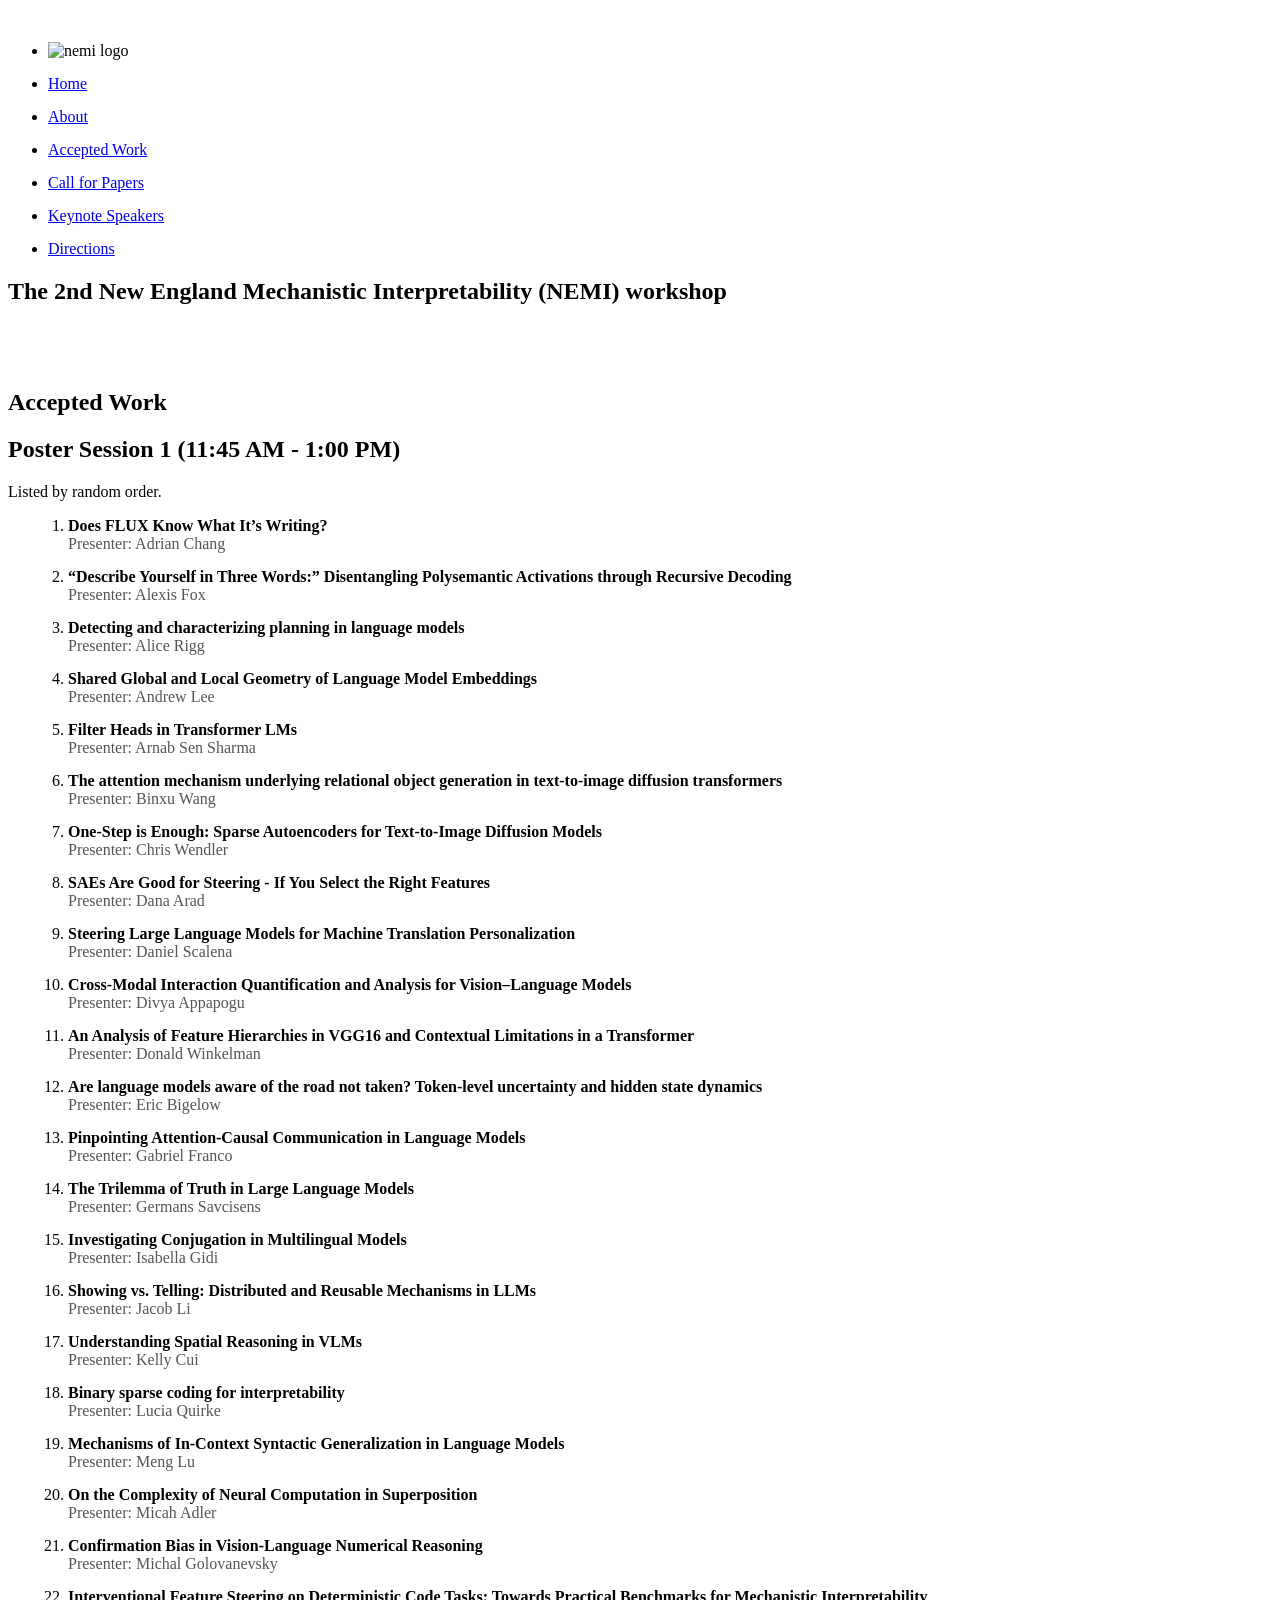
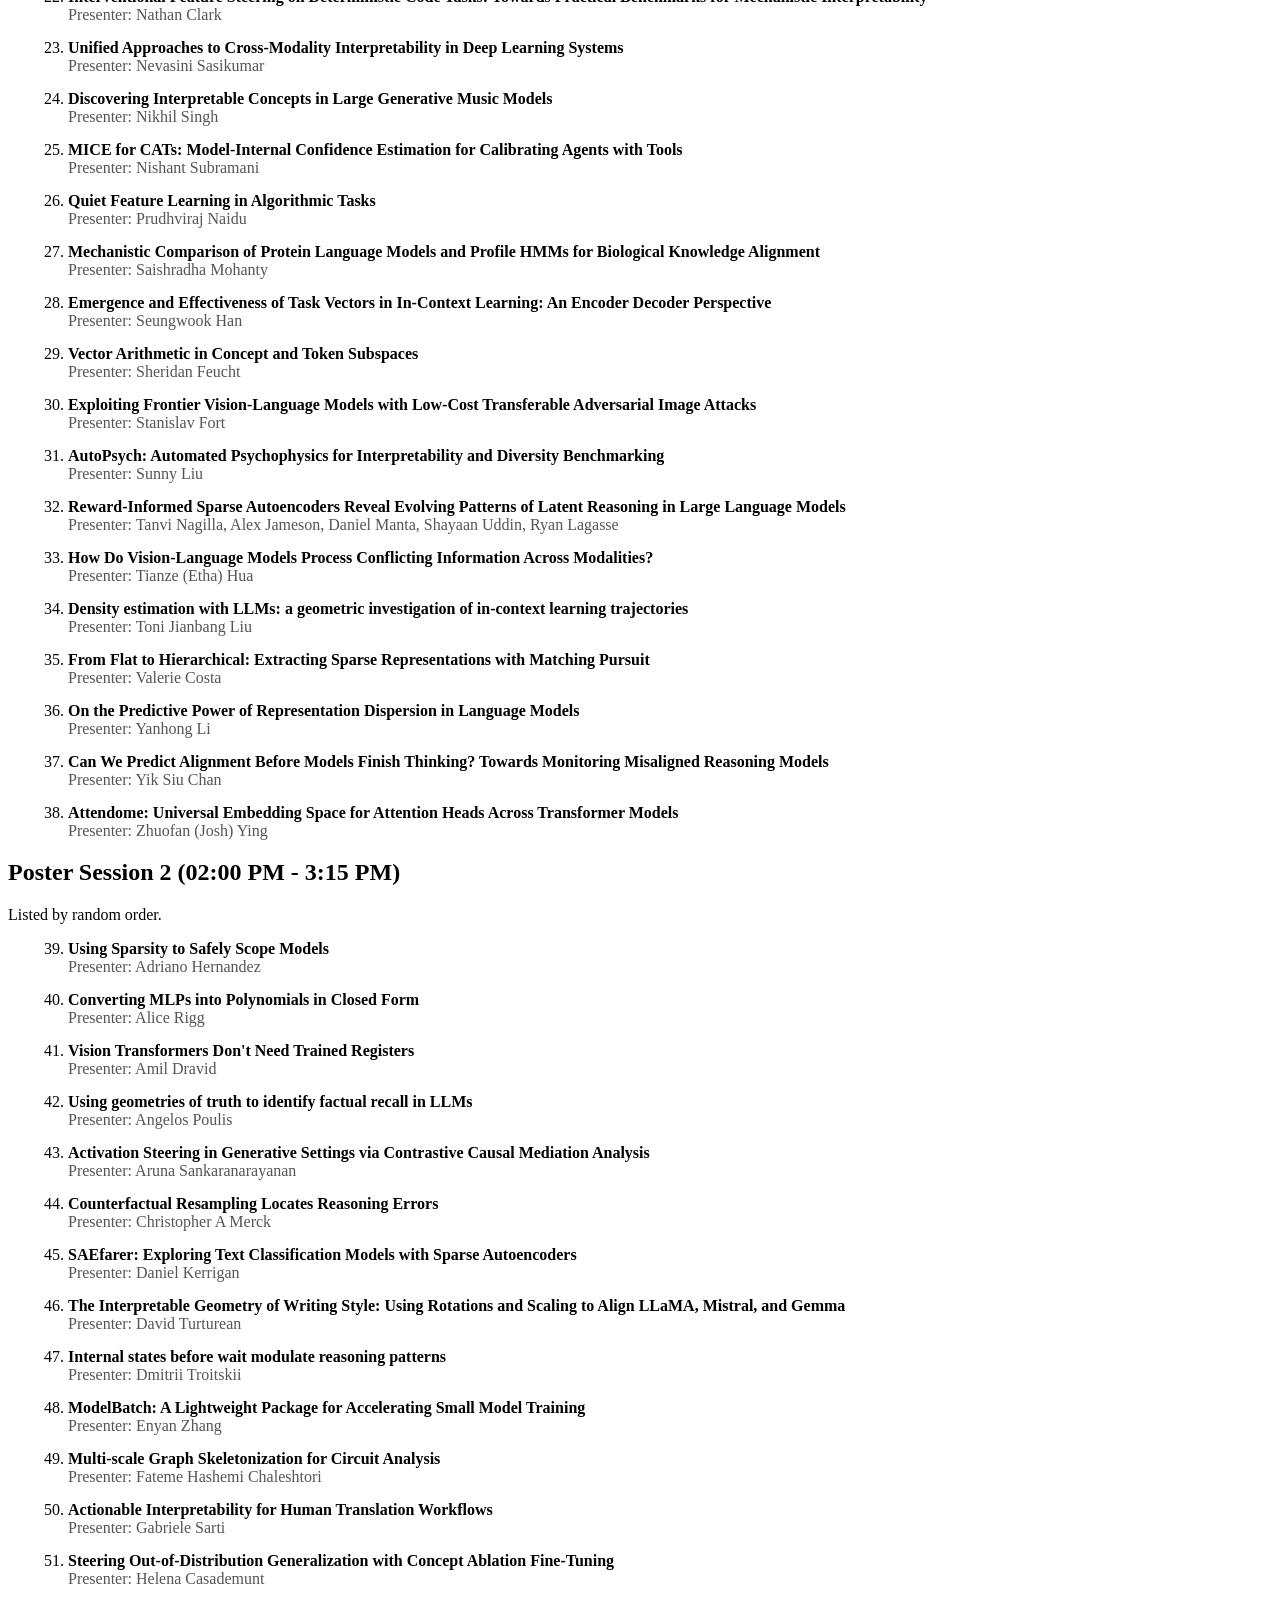
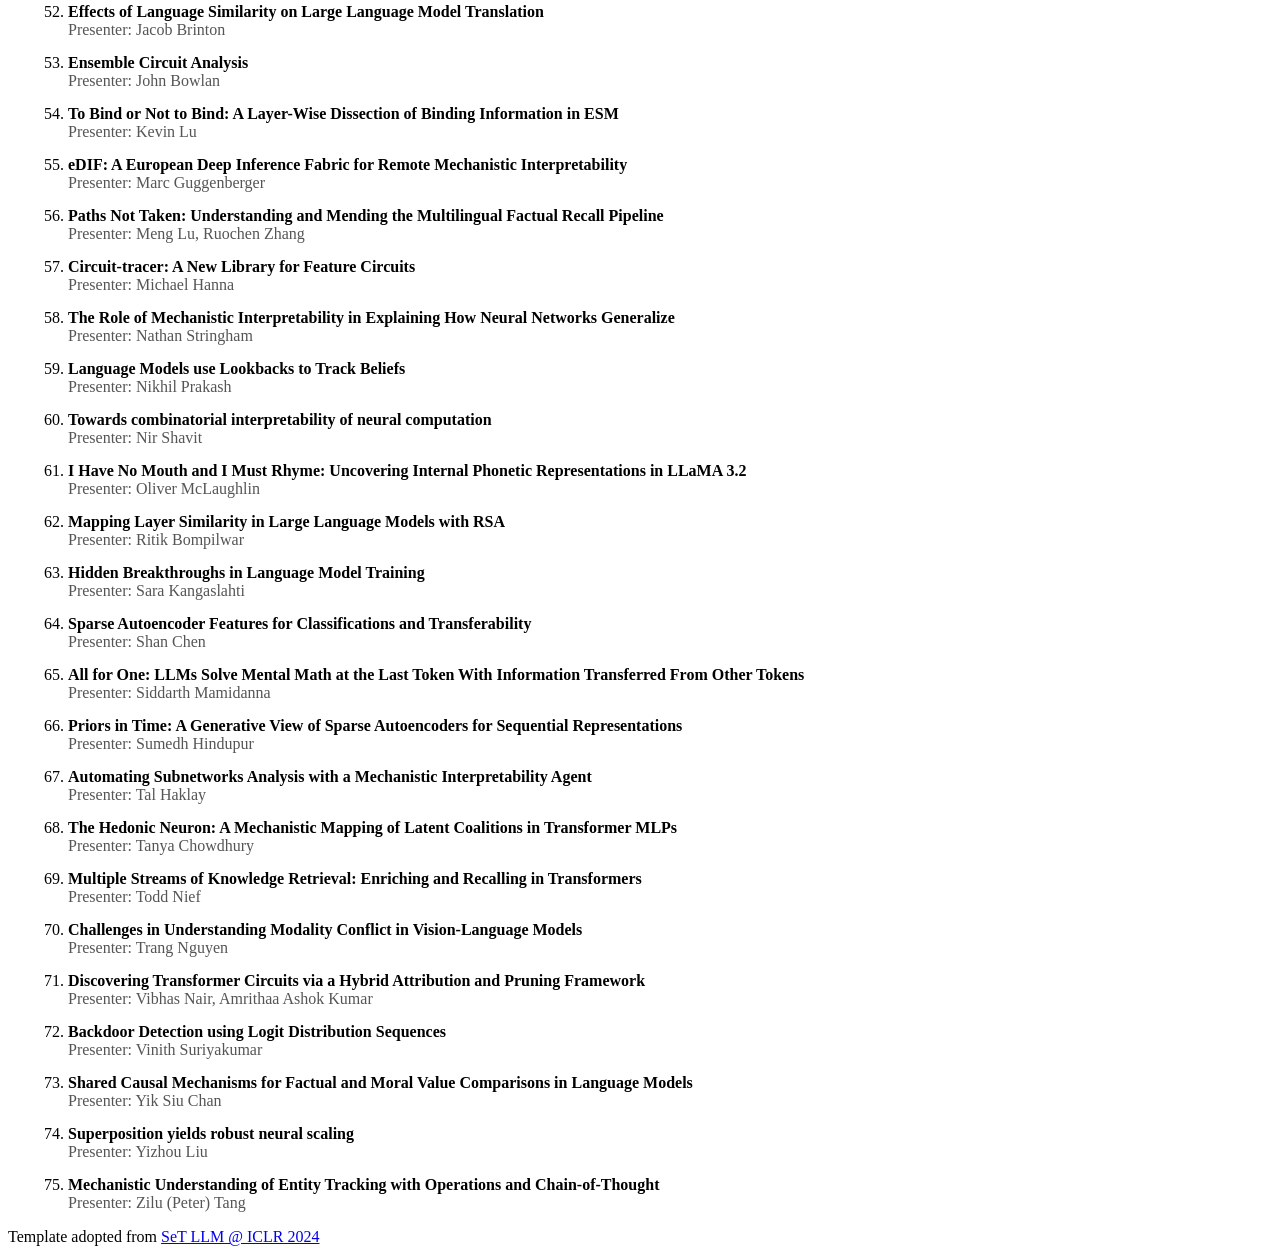
==== accepted_work.html @ 83af6b9d "Update accepted_work.html" ====
<!DOCTYPE html>
<html lang="en">

<head>
  <meta charset="utf-8">
  <meta content="width=device-width, initial-scale=1.0" name="viewport">

  <title>New England NLP Symposium</title>
  <meta content="" name="description">
  <meta content="" name="keywords">

  <!-- Favicons -->
  <link href="assets/img/favicon.png" rel="icon">
  <link href="assets/img/apple-touch-icon.png" rel="apple-touch-icon">

  <!-- Google Fonts -->
  <link href="https://fonts.googleapis.com/css?family=Open+Sans:300,300i,400,400i,700,700i|Raleway:300,400,500,700,800"
    rel="stylesheet">

  <!-- Vendor CSS Files (Only the essential ones) -->
  <link href="assets/vendor/bootstrap/css/bootstrap.min.css" rel="stylesheet">
  <link href="assets/vendor/bootstrap-icons/bootstrap-icons.css" rel="stylesheet">

  <!-- Template Main CSS File -->
  <link href="assets/css/style.css" rel="stylesheet">
</head>

<body>

  <!-- ======= Header ======= -->
  <header id="header" class="d-flex align-items-center ">
    <style>
      ol {
          margin-left: 20px;
      }
      li {
          margin-bottom: 15px;
      }
      .paper-title {
          font-weight: bold;
      }
      .authors {
          color: #555;
      }
    </style>
    <div class="container-fluid container-xxl d-flex align-items-center">
      <div id="logo" class="me-auto">
        <a href="index.html" class="scrollto"><img src="assets/img/logo.png" alt="" title=""></a>
      </div>
      <nav id="navbar" class="navbar order-last order-lg-0">
        <ul>
          <li><img src="./images/nemi_logo.png" alt="nemi logo" style="height: 40px;"></li>
          <li><a class="nav-link scrollto" href="/index.html">Home</a></li>
          <li><a class="nav-link" href="/index.html#about">About</a></li>
          <li><a class="nav-link scrollto" href="/accepted_work.html">Accepted Work</a></li>
          <li><a class="nav-link scrollto" href="/index.html#cfp">Call for Papers</a></li>
          <li><a class="nav-link scrollto" href="/index.html#keynotes">Keynote Speakers</a></li>
          <li><a class="nav-link scrollto" href="/index.html#directions">Directions</a></li>
        </ul>
        <i class="bi bi-list mobile-nav-toggle"></i>
      </nav>
    </div>
  </header><!-- End Header -->

  <!-- ======= Hero Section ======= -->
  <section id="hero">
    <div class="hero-container" data-aos="zoom-in" data-aos-delay="100">
      <h1 class="mb-4 pb-0" style="text-transform: none; text-align: left;">
        The 2nd New England Mechanistic Interpretability (NEMI) workshop 
      </h1>
      <h2 style="color: #fff; text-align: left; font-size: 30px;">
        August 22, 2025, Northeastern University, Boston
      </h2>
    </div>
    </div>
  </section>

  <!-- End Hero Section -->

  <main id="main">

    <!-- ======= Oral Section ======= -->
    <section id="about">
      <div class="container position-relative" data-aos="fade-up">
        <div class="row">
          <div class="col-lg-12">
            <h1>Accepted Work</h1>
            <h2>Poster Session 1 (11:45 AM - 1:00 PM)</h2>
            <p>Listed by random order.</p>
            <ol>
              <li><span class="paper-title">Does FLUX Know What It’s Writing?</span><br>
                <span class="authors">Presenter: Adrian Chang </span></li>
            
              <li><span class="paper-title">“Describe Yourself in Three Words:” Disentangling Polysemantic Activations through Recursive Decoding</span><br>
                  <span class="authors">Presenter: Alexis Fox </span></li>
              
              <li><span class="paper-title">Detecting and characterizing planning in language models</span><br>
                  <span class="authors">Presenter: Alice Rigg </span></li>
              
              <li><span class="paper-title">Shared Global and Local Geometry of Language Model Embeddings</span><br>
                  <span class="authors">Presenter: Andrew Lee </span></li>
              
              <li><span class="paper-title">Filter Heads in Transformer LMs</span><br>
                  <span class="authors">Presenter: Arnab Sen Sharma </span></li>
              
              <li><span class="paper-title">The attention mechanism underlying relational object generation in text-to-image diffusion transformers</span><br>
                  <span class="authors">Presenter: Binxu Wang </span></li>
              
              <li><span class="paper-title">One-Step is Enough: Sparse Autoencoders for Text-to-Image Diffusion Models</span><br>
                  <span class="authors">Presenter: Chris Wendler </span></li>
              
              <li><span class="paper-title">SAEs Are Good for Steering - If You Select the Right Features</span><br>
                  <span class="authors">Presenter: Dana Arad </span></li>
              
              <li><span class="paper-title">Steering Large Language Models for Machine Translation Personalization</span><br>
                  <span class="authors">Presenter: Daniel Scalena </span></li>
              
              <li><span class="paper-title">Cross-Modal Interaction Quantification and Analysis for Vision–Language Models</span><br>
                  <span class="authors">Presenter: Divya Appapogu </span></li>
              
              <li><span class="paper-title">An Analysis of Feature Hierarchies in VGG16 and Contextual Limitations in a Transformer</span><br>
                  <span class="authors">Presenter: Donald Winkelman </span></li>
              
              <li><span class="paper-title">Are language models aware of the road not taken? Token-level uncertainty and hidden state dynamics</span><br>
                  <span class="authors">Presenter: Eric Bigelow </span></li>
              
              <li><span class="paper-title">Pinpointing Attention-Causal Communication in Language Models</span><br>
                  <span class="authors">Presenter: Gabriel Franco </span></li>
              
              <li><span class="paper-title">The Trilemma of Truth in Large Language Models</span><br>
                  <span class="authors">Presenter: Germans Savcisens </span></li>
              
              <li><span class="paper-title">Investigating Conjugation in Multilingual Models</span><br>
                  <span class="authors">Presenter: Isabella Gidi </span></li>
              
              <li><span class="paper-title">Showing vs. Telling: Distributed and Reusable Mechanisms in LLMs</span><br>
                  <span class="authors">Presenter: Jacob Li </span></li>
              
              <li><span class="paper-title">Understanding Spatial Reasoning in VLMs</span><br>
                  <span class="authors">Presenter: Kelly Cui </span></li>
              
              <li><span class="paper-title">Binary sparse coding for interpretability</span><br>
                  <span class="authors">Presenter: Lucia Quirke </span></li>
              
              <li><span class="paper-title">Mechanisms of In-Context Syntactic Generalization in Language Models</span><br>
                  <span class="authors">Presenter: Meng Lu </span></li>
              
              <li><span class="paper-title">On the Complexity of Neural Computation in Superposition</span><br>
                  <span class="authors">Presenter: Micah Adler  </span></li>
              
              <li><span class="paper-title">Confirmation Bias in Vision-Language Numerical Reasoning</span><br>
                  <span class="authors">Presenter: Michal Golovanevsky </span></li>
              
              <li><span class="paper-title">Interventional Feature Steering on Deterministic Code Tasks: Towards Practical Benchmarks for Mechanistic Interpretability</span><br>
                  <span class="authors">Presenter: Nathan Clark </span></li>
              
              <li><span class="paper-title">Unified Approaches to Cross-Modality Interpretability in Deep Learning Systems</span><br>
                  <span class="authors">Presenter: Nevasini Sasikumar </span></li>
              
              <li><span class="paper-title">Discovering Interpretable Concepts in Large Generative Music Models</span><br>
                  <span class="authors">Presenter: Nikhil Singh </span></li>
              
              <li><span class="paper-title">MICE for CATs: Model-Internal Confidence Estimation for Calibrating Agents with Tools</span><br>
                  <span class="authors">Presenter: Nishant Subramani </span></li>
              
              <li><span class="paper-title">Quiet Feature Learning in Algorithmic Tasks</span><br>
                  <span class="authors">Presenter: Prudhviraj Naidu </span></li>
              
              <li><span class="paper-title">Mechanistic Comparison of Protein Language Models and Profile HMMs for Biological Knowledge Alignment</span><br>
                  <span class="authors">Presenter: Saishradha Mohanty </span></li>
              
              <li><span class="paper-title">Emergence and Effectiveness of Task Vectors in In-Context Learning: An Encoder Decoder Perspective</span><br>
                  <span class="authors">Presenter: Seungwook Han </span></li>
              
              <li><span class="paper-title">Vector Arithmetic in Concept and Token Subspaces</span><br>
                  <span class="authors">Presenter: Sheridan Feucht </span></li>
              
              <li><span class="paper-title">Exploiting Frontier Vision-Language Models with Low-Cost Transferable Adversarial Image Attacks</span><br>
                  <span class="authors">Presenter: Stanislav Fort </span></li>
              
              <li><span class="paper-title">AutoPsych: Automated Psychophysics for Interpretability and Diversity Benchmarking</span><br>
                  <span class="authors">Presenter: Sunny Liu </span></li>
              
              <li><span class="paper-title">Reward-Informed Sparse Autoencoders Reveal Evolving Patterns of Latent Reasoning in Large Language Models</span><br>
                  <span class="authors">Presenter: Tanvi Nagilla, Alex Jameson, Daniel Manta, Shayaan Uddin, Ryan Lagasse </span></li>
              
              <li><span class="paper-title">How Do Vision-Language Models Process Conflicting Information Across Modalities?</span><br>
                  <span class="authors">Presenter: Tianze (Etha) Hua </span></li>
              
              <li><span class="paper-title">Density estimation with LLMs: a geometric investigation of in-context learning trajectories</span><br>
                  <span class="authors">Presenter: Toni Jianbang Liu </span></li>
              
              <li><span class="paper-title">From Flat to Hierarchical: Extracting Sparse Representations with Matching Pursuit</span><br>
                  <span class="authors">Presenter: Valerie Costa </span></li>
              
              <li><span class="paper-title">On the Predictive Power of Representation Dispersion in Language Models</span><br>
                  <span class="authors">Presenter: Yanhong Li </span></li>
              
              <li><span class="paper-title">Can We Predict Alignment Before Models Finish Thinking? Towards Monitoring Misaligned Reasoning Models</span><br>
                  <span class="authors">Presenter: Yik Siu Chan </span></li>
              
              <li><span class="paper-title">Attendome: Universal Embedding Space for Attention Heads Across Transformer Models</span><br>
                  <span class="authors">Presenter: Zhuofan (Josh) Ying </span></li>
            </ol>
            <h2>Poster Session 2 (02:00 PM - 3:15 PM)</h2>
            <p>Listed by random order.</p>
            <ol start="39">
              <li><span class="paper-title">Using Sparsity to Safely Scope Models</span><br>
                  <span class="authors">Presenter: Adriano Hernandez</span></li>
              
              <li><span class="paper-title">Converting MLPs into Polynomials in Closed Form</span><br>
                  <span class="authors">Presenter: Alice Rigg</span></li>
              
              <li><span class="paper-title">Vision Transformers Don't Need Trained Registers</span><br>
                  <span class="authors">Presenter: Amil Dravid</span></li>
              
              <li><span class="paper-title">Using geometries of truth to identify factual recall in LLMs</span><br>
                  <span class="authors">Presenter: Angelos Poulis</span></li>
              
              <li><span class="paper-title">Activation Steering in Generative Settings via Contrastive Causal Mediation Analysis</span><br>
                  <span class="authors">Presenter: Aruna Sankaranarayanan</span></li>
              
              <li><span class="paper-title">Counterfactual Resampling Locates Reasoning Errors</span><br>
                  <span class="authors">Presenter: Christopher A Merck</span></li>
              
              <li><span class="paper-title">SAEfarer: Exploring Text Classification Models with Sparse Autoencoders</span><br>
                  <span class="authors">Presenter: Daniel Kerrigan</span></li>
              
              <li><span class="paper-title">The Interpretable Geometry of Writing Style: Using Rotations and Scaling to Align LLaMA, Mistral, and Gemma</span><br>
                  <span class="authors">Presenter: David Turturean</span></li>
              
              <li><span class="paper-title">Internal states before wait modulate reasoning patterns</span><br>
                  <span class="authors">Presenter: Dmitrii Troitskii</span></li>
              
              <li><span class="paper-title">ModelBatch: A Lightweight Package for Accelerating Small Model Training</span><br>
                  <span class="authors">Presenter: Enyan Zhang</span></li>
              
              <li><span class="paper-title">Multi-scale Graph Skeletonization for Circuit Analysis</span><br>
                  <span class="authors">Presenter: Fateme Hashemi Chaleshtori</span></li>
              
              <li><span class="paper-title">Actionable Interpretability for Human Translation Workflows</span><br>
                  <span class="authors">Presenter: Gabriele Sarti</span></li>
              
              <li><span class="paper-title">Steering Out-of-Distribution Generalization with Concept Ablation Fine-Tuning</span><br>
                  <span class="authors">Presenter: Helena Casademunt</span></li>
              
              <li><span class="paper-title">Effects of Language Similarity on Large Language Model Translation</span><br>
                  <span class="authors">Presenter: Jacob Brinton</span></li>
              
              <li><span class="paper-title">Ensemble Circuit Analysis</span><br>
                  <span class="authors">Presenter: John Bowlan</span></li>
              
              <li><span class="paper-title">To Bind or Not to Bind: A Layer-Wise Dissection of Binding Information in ESM</span><br>
                  <span class="authors">Presenter: Kevin Lu</span></li>
              
              <li><span class="paper-title">eDIF: A European Deep Inference Fabric for Remote Mechanistic Interpretability</span><br>
                  <span class="authors">Presenter: Marc Guggenberger</span></li>
              
              <li><span class="paper-title">Paths Not Taken: Understanding and Mending the Multilingual Factual Recall Pipeline</span><br>
                  <span class="authors">Presenter: Meng Lu, Ruochen Zhang</span></li>
              
              <li><span class="paper-title">Circuit-tracer: A New Library for Feature Circuits</span><br>
                  <span class="authors">Presenter: Michael Hanna</span></li>
              
              <li><span class="paper-title">The Role of Mechanistic Interpretability in Explaining How Neural Networks Generalize</span><br>
                  <span class="authors">Presenter: Nathan Stringham</span></li>
              
              <li><span class="paper-title">Language Models use Lookbacks to Track Beliefs</span><br>
                  <span class="authors">Presenter: Nikhil Prakash</span></li>
              
              <li><span class="paper-title">Towards combinatorial interpretability of neural computation</span><br>
                  <span class="authors">Presenter: Nir Shavit</span></li>
              
              <li><span class="paper-title">I Have No Mouth and I Must Rhyme: Uncovering Internal Phonetic Representations in LLaMA 3.2</span><br>
                  <span class="authors">Presenter: Oliver McLaughlin</span></li>
              
              <li><span class="paper-title">Mapping Layer Similarity in Large Language Models with RSA</span><br>
                  <span class="authors">Presenter: Ritik Bompilwar</span></li>
              
              <li><span class="paper-title">Hidden Breakthroughs in Language Model Training</span><br>
                  <span class="authors">Presenter: Sara Kangaslahti</span></li>
              
              <li><span class="paper-title">Sparse Autoencoder Features for Classifications and Transferability</span><br>
                  <span class="authors">Presenter: Shan Chen</span></li>
              
              <li><span class="paper-title">All for One: LLMs Solve Mental Math at the Last Token With Information Transferred From Other Tokens</span><br>
                  <span class="authors">Presenter: Siddarth Mamidanna</span></li>
              
              <li><span class="paper-title">Priors in Time: A Generative View of Sparse Autoencoders for Sequential Representations</span><br>
                  <span class="authors">Presenter: Sumedh Hindupur</span></li>
              
              <li><span class="paper-title">Automating Subnetworks Analysis with a Mechanistic Interpretability Agent</span><br>
                  <span class="authors">Presenter: Tal Haklay</span></li>
              
              <li><span class="paper-title">The Hedonic Neuron: A Mechanistic Mapping of Latent Coalitions in Transformer MLPs</span><br>
                  <span class="authors">Presenter: Tanya Chowdhury</span></li>
              
              <li><span class="paper-title">Multiple Streams of Knowledge Retrieval: Enriching and Recalling in Transformers</span><br>
                  <span class="authors">Presenter: Todd Nief</span></li>
              
              <li><span class="paper-title">Challenges in Understanding Modality Conflict in Vision-Language Models</span><br>
                  <span class="authors">Presenter: Trang Nguyen</span></li>
              
              <li><span class="paper-title">Discovering Transformer Circuits via a Hybrid Attribution and Pruning Framework</span><br>
                  <span class="authors">Presenter: Vibhas Nair, Amrithaa Ashok Kumar</span></li>
              
              <li><span class="paper-title">Backdoor Detection using Logit Distribution Sequences</span><br>
                  <span class="authors">Presenter: Vinith Suriyakumar</span></li>
              
              <li><span class="paper-title">Shared Causal Mechanisms for Factual and Moral Value Comparisons in Language Models</span><br>
                  <span class="authors">Presenter: Yik Siu Chan</span></li>

              <li><span class="paper-title">Superposition yields robust neural scaling</span><br>
                  <span class="authors">Presenter: Yizhou Liu</span></li>
              
              <li><span class="paper-title">Mechanistic Understanding of Entity Tracking with Operations and Chain-of-Thought</span><br>
                  <span class="authors">Presenter: Zilu (Peter) Tang</span></li>
            </ol>
          </div>
        </div>
      </div>
    </section>
    <style>
      /* Add this CSS to your stylesheet */
      .maps-row {
        display: flex;
        flex-wrap: wrap;
        gap: 20px;
      }

      .map-container {
        flex: 1;
        min-width: 300px;
        /* Ensures maps don't get too small on narrow screens */
      }

      .map-container iframe {
        width: 100%;
        height: 350px;
        /* Adjust height as needed */
        border: 0;
      }

      /* Media query for mobile devices */
      @media (max-width: 768px) {
        .maps-row {
          flex-direction: column;
        }
      }

      /* Talk title styling */
      .talk-title {
        margin-top: 8px;
        font-style: italic;
        font-size: 14px;
        color: #555;
        line-height: 1.4;
        text-align: left;
      }

      /* Organizer-info remains as is */
      .organizer-info {
        height: 100%;
        display: flex;
        flex-direction: column;
        align-items: center;
      }

      /* New keynote-speaker class with more spacing */
      .keynote-speaker {
        height: 100%;
        display: flex;
        flex-direction: column;
        align-items: center;
        margin-bottom: 40px;
        padding: 15px;
        transition: all 0.3s ease;
      }

      /* Apply wider spacing to the keynote speakers row */
      #keynotes .row {
        margin-bottom: 30px;
      }

      /* Increase spacing between keynote speakers */
      #keynotes .col-lg-3 {
        margin-bottom: 40px;
      }

      /* Same adjustment for panelists */
      #panelists .col-lg-3 {
        margin-bottom: 40px;
      }

      .food-tag {
        display: inline-block;
        background-color: #f8f1e4;
        color: #e0a800;
        font-size: 0.8em;
        padding: 2px 6px;
        margin-left: 5px;
        border-radius: 3px;
        font-weight: 500;
      }
    </style>

  </main><!-- End #main -->

  <!-- ======= Footer ======= -->
  <footer id="footer">

    <div class="container">
      <div class="copyright">
        <!-- &copy; Copyright <strong>TheEvent</strong>. All Rights Reserved -->
      </div>
      <div class="credits">
        <!--
        All the links in the footer should remain intact.
        You can delete the links only if you purchased the pro version.
        Licensing information: https://bootstrapmade.com/license/
        Purchase the pro version with working PHP/AJAX contact form: https://bootstrapmade.com/buy/?theme=TheEvent
      -->
        Template adopted from <a href="https://set-llm.github.io/">SeT LLM @ ICLR 2024</a>
      </div>
    </div>
  </footer><!-- End  Footer -->

  <a href="#" class="back-to-top d-flex align-items-center justify-content-center"><i
      class="bi bi-arrow-up-short"></i></a>

  <!-- Vendor JS Files -->
  <script src="assets/vendor/aos/aos.js"></script>
  <script src="assets/vendor/bootstrap/js/bootstrap.bundle.min.js"></script>
  <script src="assets/vendor/glightbox/js/glightbox.min.js"></script>
  <script src="assets/vendor/swiper/swiper-bundle.min.js"></script>
  <script src="assets/vendor/php-email-form/validate.js"></script>

  <!-- Template Main JS File -->
  <script src="assets/js/main.js"></script>

  <!--  <a href="https://info.flagcounter.com/fIO5"><img src="https://s05.flagcounter.com/count2/fIO5/bg_FFFFFF/txt_000000/border_CCCCCC/columns_6/maxflags_20/viewers_0/labels_0/pageviews_0/flags_0/percent_0/" alt="Flag Counter" border="0"></a>-->

</body>


</html>
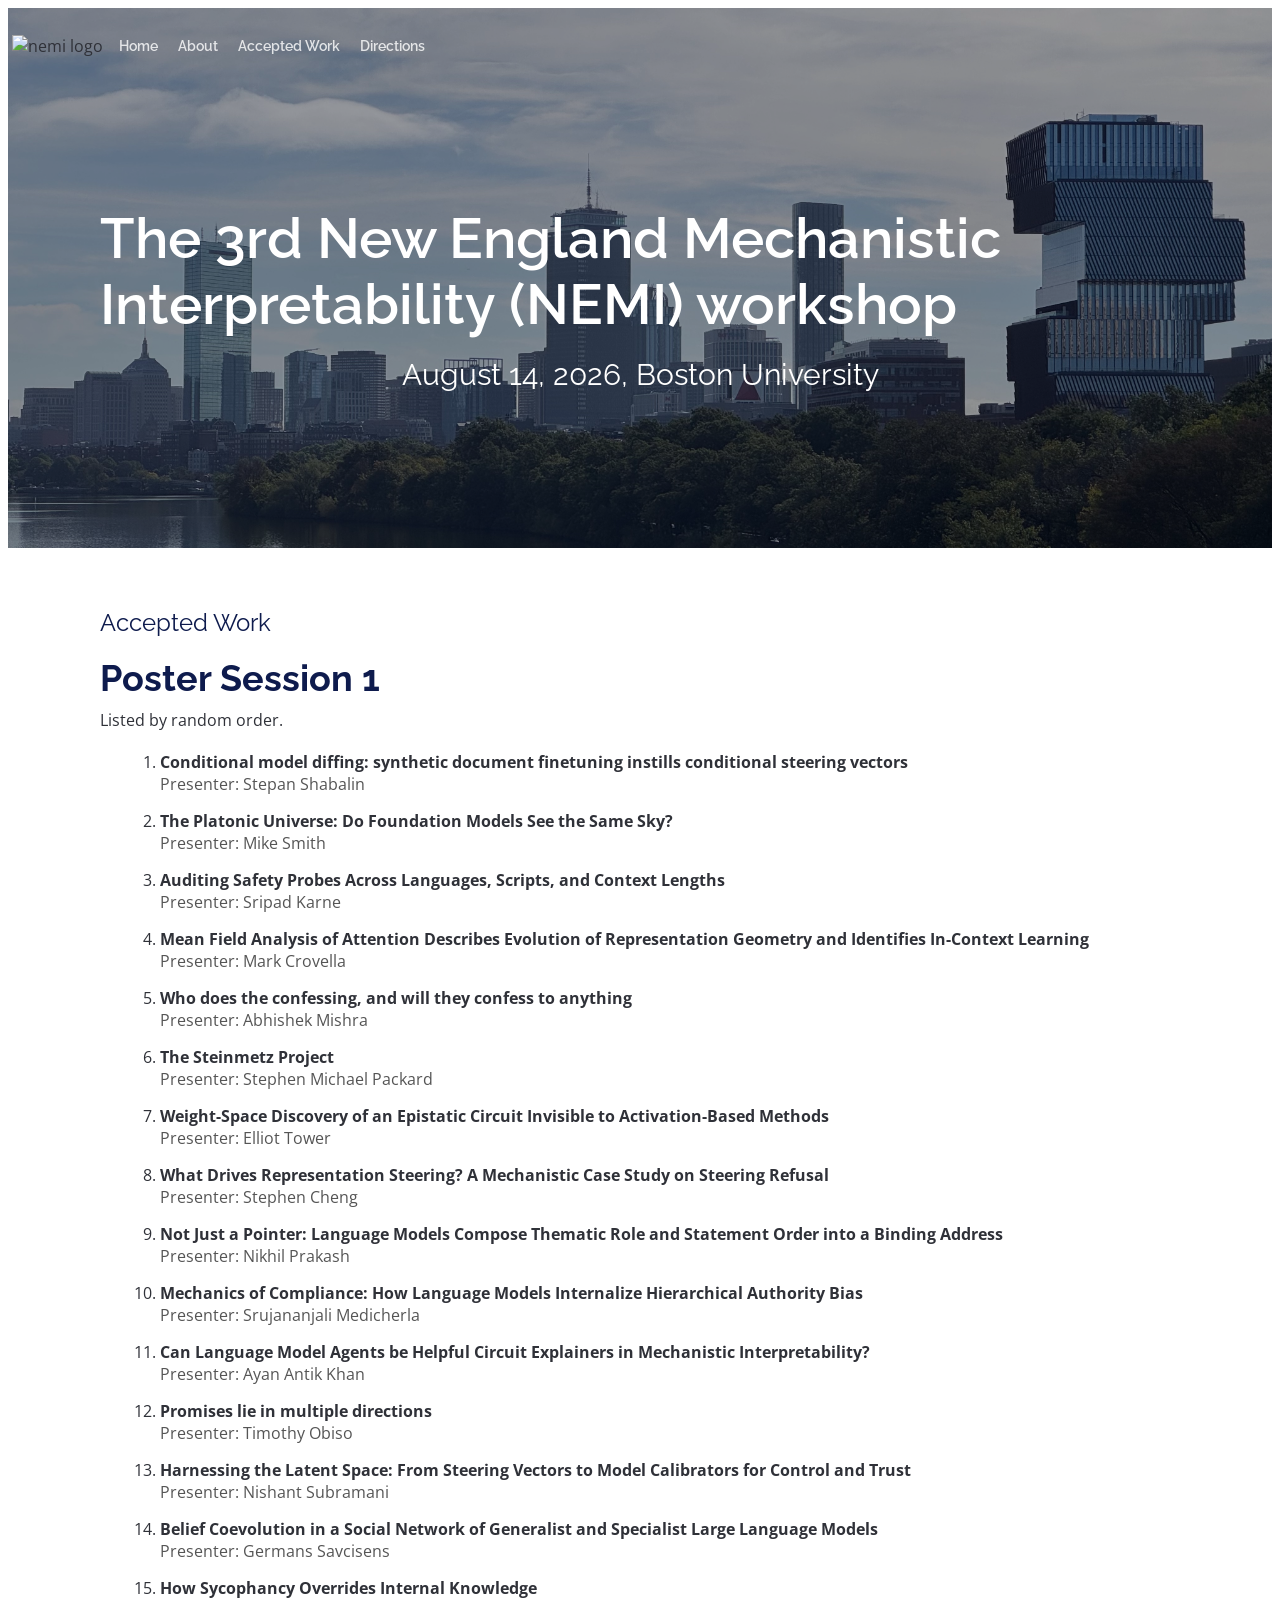
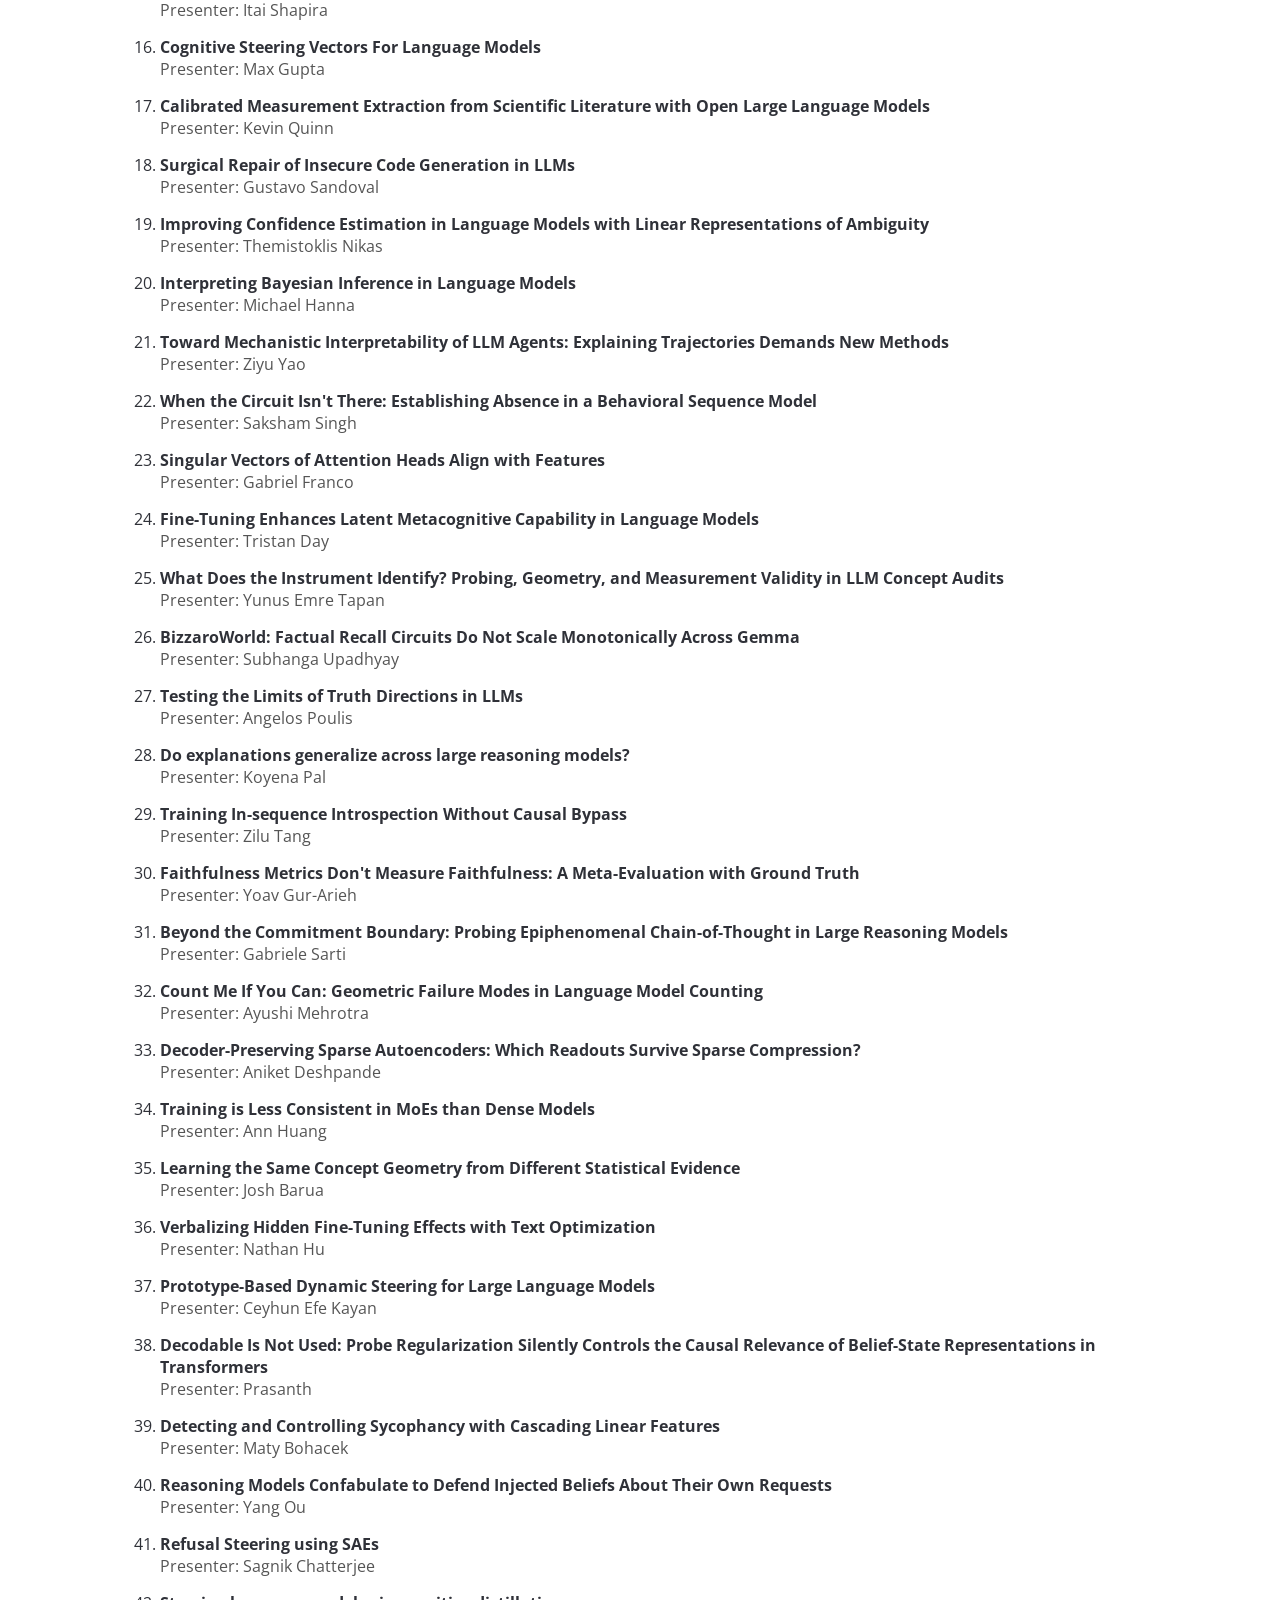
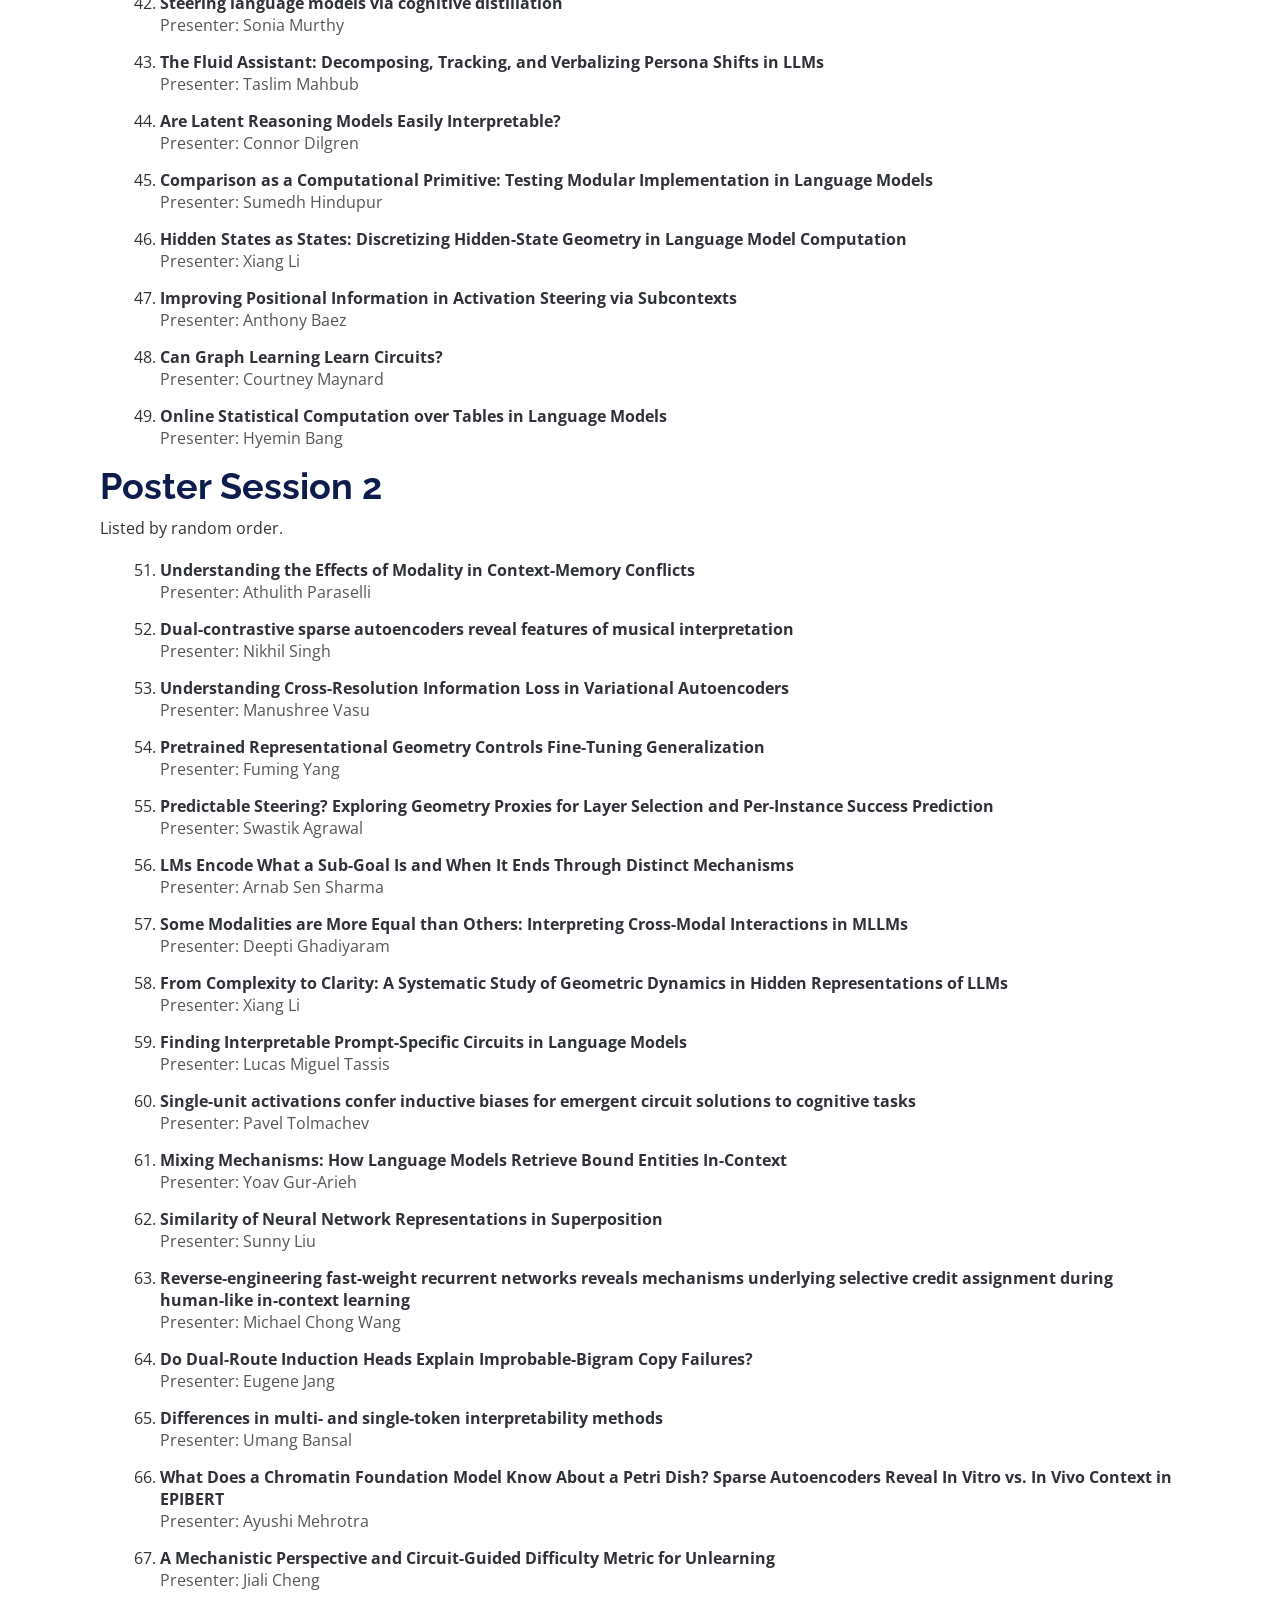
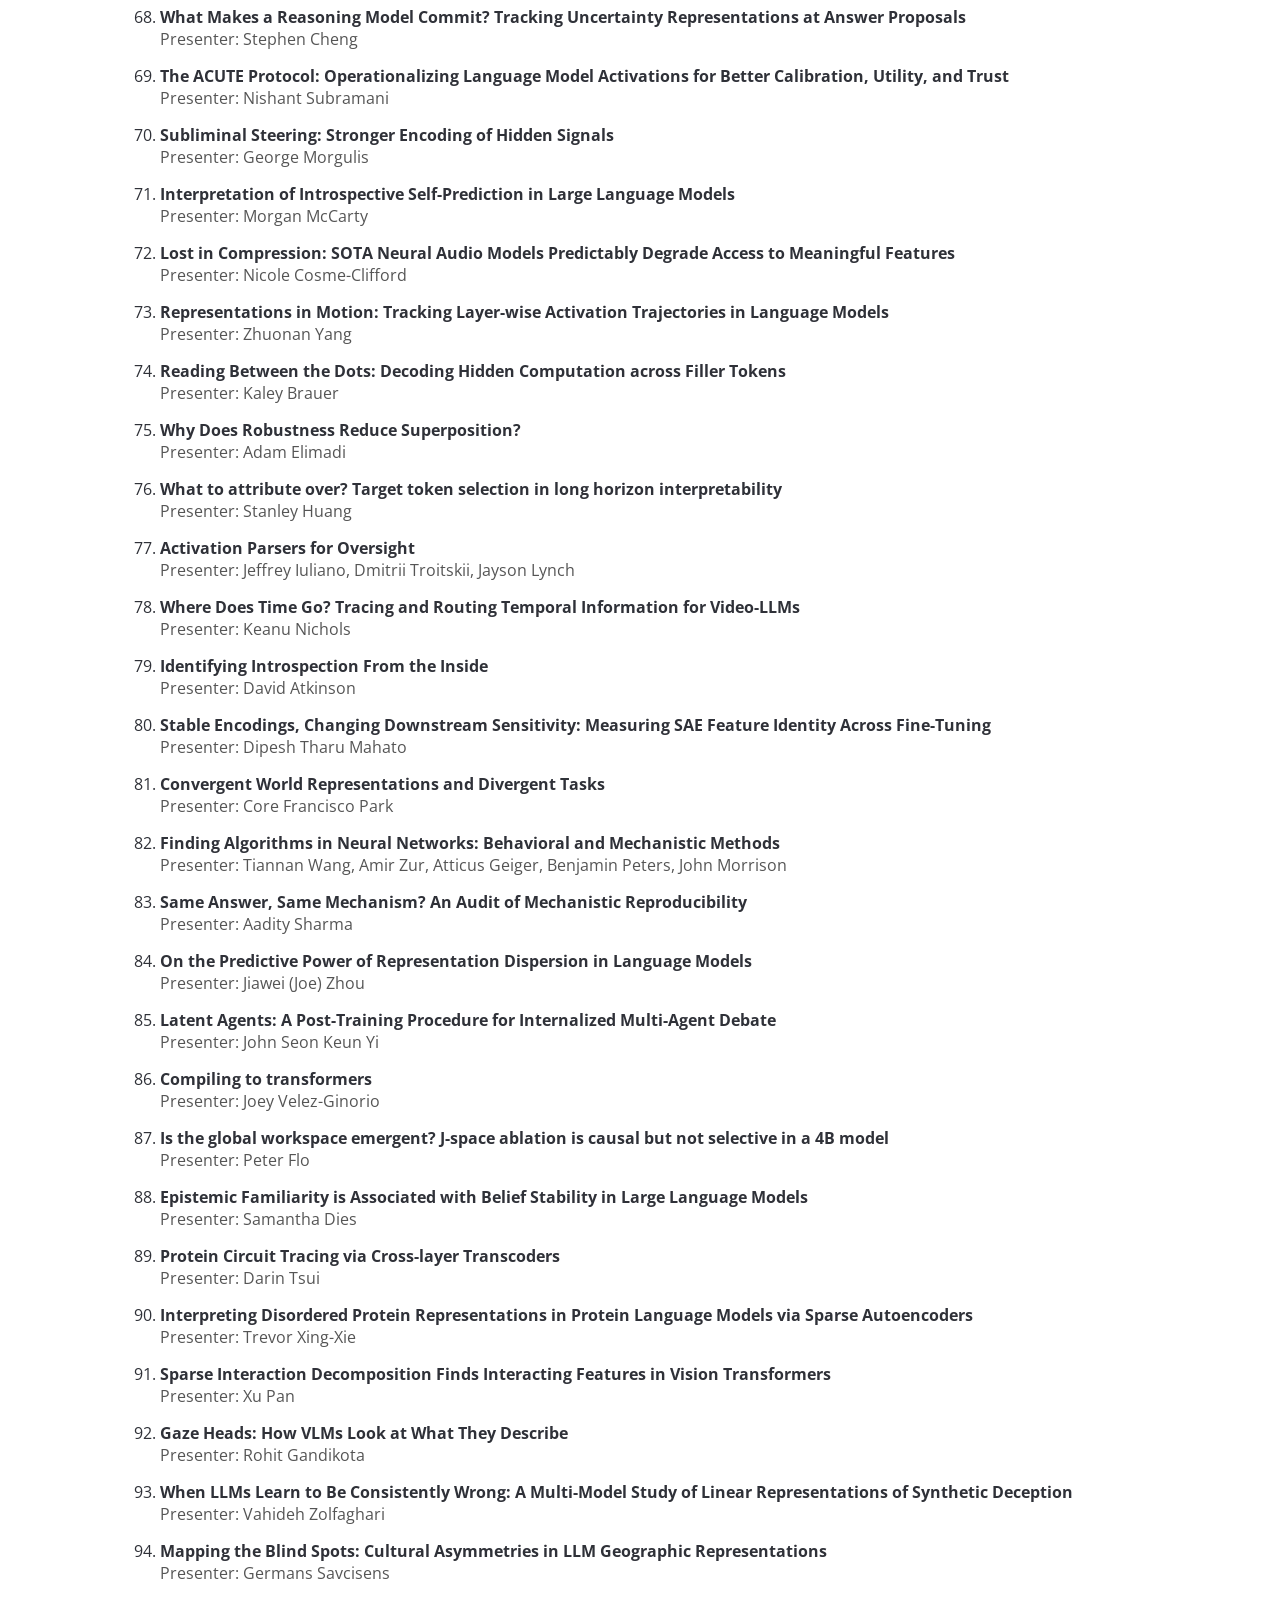
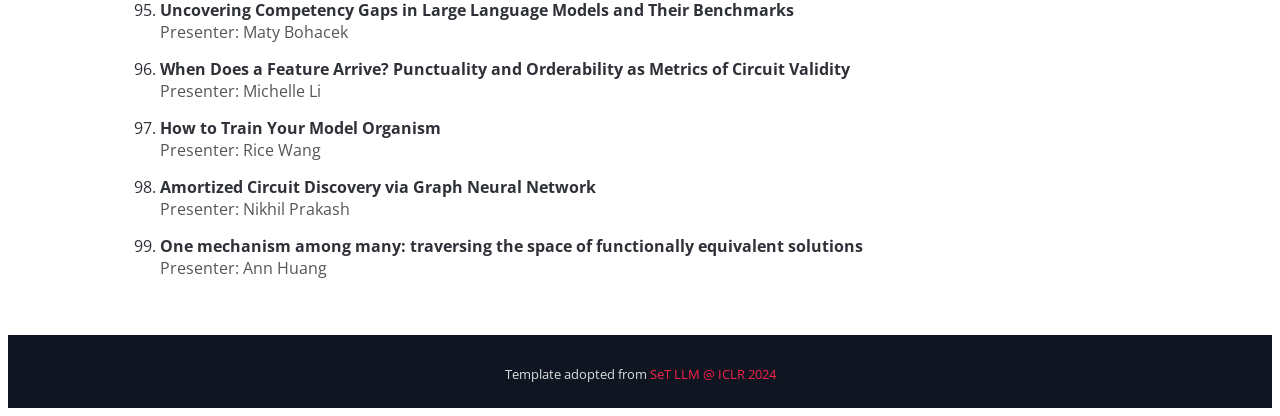
==== commit 0edb2ca4: "accepted work" ====
--- a/accepted_work.html
+++ b/accepted_work.html
@@ -5,7 +5,7 @@
   <meta charset="utf-8">
   <meta content="width=device-width, initial-scale=1.0" name="viewport">
 
-  <title>New England NLP Symposium</title>
+  <title>The 3rd New England Mechanistic Interpretability (NEMI) Workshop</title>
   <meta content="" name="description">
   <meta content="" name="keywords">
 
@@ -23,6 +23,7 @@
 
   <!-- Template Main CSS File -->
   <link href="assets/css/style.css" rel="stylesheet">
+
 </head>
 
 <body>
@@ -50,12 +51,12 @@
       <nav id="navbar" class="navbar order-last order-lg-0">
         <ul>
           <li><img src="./images/nemi_logo.png" alt="nemi logo" style="height: 40px;"></li>
-          <li><a class="nav-link scrollto" href="/index.html">Home</a></li>
-          <li><a class="nav-link" href="/index.html#about">About</a></li>
-          <li><a class="nav-link scrollto" href="/accepted_work.html">Accepted Work</a></li>
-          <li><a class="nav-link scrollto" href="/index.html#cfp">Call for Papers</a></li>
-          <li><a class="nav-link scrollto" href="/index.html#keynotes">Keynote Speakers</a></li>
-          <li><a class="nav-link scrollto" href="/index.html#directions">Directions</a></li>
+          <li><a class="nav-link" href="index.html#hero">Home</a></li>
+          <li><a class="nav-link" href="index.html#about">About</a></li>
+          <li><a class="nav-link scrollto" href="accepted_work.html">Accepted Work</a></li>
+          <!-- <li><a class="nav-link scrollto" href="#cfp">Call for Papers</a></li> -->
+          <!-- <li><a class="nav-link scrollto" href="#keynotes">Keynote Speakers</a></li> -->
+          <li><a class="nav-link scrollto" href="index.html#directions">Directions</a></li>
         </ul>
         <i class="bi bi-list mobile-nav-toggle"></i>
       </nav>
@@ -66,11 +67,15 @@
   <section id="hero">
     <div class="hero-container" data-aos="zoom-in" data-aos-delay="100">
       <h1 class="mb-4 pb-0" style="text-transform: none; text-align: left;">
-        The 2nd New England Mechanistic Interpretability (NEMI) workshop 
+        The 3rd New England Mechanistic Interpretability (NEMI) workshop
       </h1>
       <h2 style="color: #fff; text-align: left; font-size: 30px;">
-        August 22, 2025, Northeastern University, Boston
+        August 14, 2026, Boston University
       </h2>
+      <!--    <div class="social-links" style="margin-top: 25px;">-->
+      <!--      <a href="https://x.com/HanSineng/status/" target="_blank" rel="noopener noreferrer" style="margin-right: 15px; text-decoration: none; color: #1DA1F2;">-->
+      <!--        Twitter-->
+      <!--      </a>-->
     </div>
     </div>
   </section>
@@ -79,242 +84,314 @@
 
   <main id="main">
 
-    <!-- ======= Oral Section ======= -->
+    <!-- ======= Poster Section ======= -->
     <section id="about">
       <div class="container position-relative" data-aos="fade-up">
         <div class="row">
           <div class="col-lg-12">
             <h1>Accepted Work</h1>
-            <h2>Poster Session 1 (11:45 AM - 1:00 PM)</h2>
+            <h2>Poster Session 1</h2>
             <p>Listed by random order.</p>
             <ol>
-              <li><span class="paper-title">Does FLUX Know What It’s Writing?</span><br>
-                <span class="authors">Presenter: Adrian Chang </span></li>
-            
-              <li><span class="paper-title">“Describe Yourself in Three Words:” Disentangling Polysemantic Activations through Recursive Decoding</span><br>
-                  <span class="authors">Presenter: Alexis Fox </span></li>
-              
-              <li><span class="paper-title">Detecting and characterizing planning in language models</span><br>
-                  <span class="authors">Presenter: Alice Rigg </span></li>
-              
-              <li><span class="paper-title">Shared Global and Local Geometry of Language Model Embeddings</span><br>
-                  <span class="authors">Presenter: Andrew Lee </span></li>
-              
-              <li><span class="paper-title">Filter Heads in Transformer LMs</span><br>
-                  <span class="authors">Presenter: Arnab Sen Sharma </span></li>
-              
-              <li><span class="paper-title">The attention mechanism underlying relational object generation in text-to-image diffusion transformers</span><br>
-                  <span class="authors">Presenter: Binxu Wang </span></li>
-              
-              <li><span class="paper-title">One-Step is Enough: Sparse Autoencoders for Text-to-Image Diffusion Models</span><br>
-                  <span class="authors">Presenter: Chris Wendler </span></li>
-              
-              <li><span class="paper-title">SAEs Are Good for Steering - If You Select the Right Features</span><br>
-                  <span class="authors">Presenter: Dana Arad </span></li>
-              
-              <li><span class="paper-title">Steering Large Language Models for Machine Translation Personalization</span><br>
-                  <span class="authors">Presenter: Daniel Scalena </span></li>
-              
-              <li><span class="paper-title">Cross-Modal Interaction Quantification and Analysis for Vision–Language Models</span><br>
-                  <span class="authors">Presenter: Divya Appapogu </span></li>
-              
-              <li><span class="paper-title">An Analysis of Feature Hierarchies in VGG16 and Contextual Limitations in a Transformer</span><br>
-                  <span class="authors">Presenter: Donald Winkelman </span></li>
-              
-              <li><span class="paper-title">Are language models aware of the road not taken? Token-level uncertainty and hidden state dynamics</span><br>
-                  <span class="authors">Presenter: Eric Bigelow </span></li>
-              
-              <li><span class="paper-title">Pinpointing Attention-Causal Communication in Language Models</span><br>
-                  <span class="authors">Presenter: Gabriel Franco </span></li>
-              
-              <li><span class="paper-title">The Trilemma of Truth in Large Language Models</span><br>
-                  <span class="authors">Presenter: Germans Savcisens </span></li>
-              
-              <li><span class="paper-title">Investigating Conjugation in Multilingual Models</span><br>
-                  <span class="authors">Presenter: Isabella Gidi </span></li>
-              
-              <li><span class="paper-title">Showing vs. Telling: Distributed and Reusable Mechanisms in LLMs</span><br>
-                  <span class="authors">Presenter: Jacob Li </span></li>
-              
-              <li><span class="paper-title">Understanding Spatial Reasoning in VLMs</span><br>
-                  <span class="authors">Presenter: Kelly Cui </span></li>
-              
-              <li><span class="paper-title">Binary sparse coding for interpretability</span><br>
-                  <span class="authors">Presenter: Lucia Quirke </span></li>
-              
-              <li><span class="paper-title">Mechanisms of In-Context Syntactic Generalization in Language Models</span><br>
-                  <span class="authors">Presenter: Meng Lu </span></li>
-              
-              <li><span class="paper-title">On the Complexity of Neural Computation in Superposition</span><br>
-                  <span class="authors">Presenter: Micah Adler  </span></li>
-              
-              <li><span class="paper-title">Confirmation Bias in Vision-Language Numerical Reasoning</span><br>
-                  <span class="authors">Presenter: Michal Golovanevsky </span></li>
-              
-              <li><span class="paper-title">Interventional Feature Steering on Deterministic Code Tasks: Towards Practical Benchmarks for Mechanistic Interpretability</span><br>
-                  <span class="authors">Presenter: Nathan Clark </span></li>
-              
-              <li><span class="paper-title">Unified Approaches to Cross-Modality Interpretability in Deep Learning Systems</span><br>
-                  <span class="authors">Presenter: Nevasini Sasikumar </span></li>
-              
-              <li><span class="paper-title">Discovering Interpretable Concepts in Large Generative Music Models</span><br>
-                  <span class="authors">Presenter: Nikhil Singh </span></li>
-              
-              <li><span class="paper-title">MICE for CATs: Model-Internal Confidence Estimation for Calibrating Agents with Tools</span><br>
-                  <span class="authors">Presenter: Nishant Subramani </span></li>
-              
-              <li><span class="paper-title">Quiet Feature Learning in Algorithmic Tasks</span><br>
-                  <span class="authors">Presenter: Prudhviraj Naidu </span></li>
-              
-              <li><span class="paper-title">Mechanistic Comparison of Protein Language Models and Profile HMMs for Biological Knowledge Alignment</span><br>
-                  <span class="authors">Presenter: Saishradha Mohanty </span></li>
-              
-              <li><span class="paper-title">Emergence and Effectiveness of Task Vectors in In-Context Learning: An Encoder Decoder Perspective</span><br>
-                  <span class="authors">Presenter: Seungwook Han </span></li>
-              
-              <li><span class="paper-title">Vector Arithmetic in Concept and Token Subspaces</span><br>
-                  <span class="authors">Presenter: Sheridan Feucht </span></li>
-              
-              <li><span class="paper-title">Exploiting Frontier Vision-Language Models with Low-Cost Transferable Adversarial Image Attacks</span><br>
-                  <span class="authors">Presenter: Stanislav Fort </span></li>
-              
-              <li><span class="paper-title">AutoPsych: Automated Psychophysics for Interpretability and Diversity Benchmarking</span><br>
-                  <span class="authors">Presenter: Sunny Liu </span></li>
-              
-              <li><span class="paper-title">Reward-Informed Sparse Autoencoders Reveal Evolving Patterns of Latent Reasoning in Large Language Models</span><br>
-                  <span class="authors">Presenter: Tanvi Nagilla, Alex Jameson, Daniel Manta, Shayaan Uddin, Ryan Lagasse </span></li>
-              
-              <li><span class="paper-title">How Do Vision-Language Models Process Conflicting Information Across Modalities?</span><br>
-                  <span class="authors">Presenter: Tianze (Etha) Hua </span></li>
-              
-              <li><span class="paper-title">Density estimation with LLMs: a geometric investigation of in-context learning trajectories</span><br>
-                  <span class="authors">Presenter: Toni Jianbang Liu </span></li>
-              
-              <li><span class="paper-title">From Flat to Hierarchical: Extracting Sparse Representations with Matching Pursuit</span><br>
-                  <span class="authors">Presenter: Valerie Costa </span></li>
+              <li><span class="paper-title">Conditional model diffing: synthetic document finetuning instills conditional steering vectors</span><br>
+                  <span class="authors">Presenter: Stepan Shabalin</span></li>
+              
+              <li><span class="paper-title">The Platonic Universe: Do Foundation Models See the Same Sky?</span><br>
+                  <span class="authors">Presenter: Mike Smith</span></li>
+              
+              <li><span class="paper-title">Auditing Safety Probes Across Languages, Scripts, and Context Lengths</span><br>
+                  <span class="authors">Presenter: Sripad Karne</span></li>
+              
+              <li><span class="paper-title">Mean Field Analysis of Attention Describes Evolution of Representation Geometry and Identifies In-Context Learning</span><br>
+                  <span class="authors">Presenter: Mark Crovella</span></li>
+              
+              <li><span class="paper-title">Who does the confessing, and will they confess to anything</span><br>
+                  <span class="authors">Presenter: Abhishek Mishra</span></li>
+              
+              <li><span class="paper-title">The Steinmetz Project</span><br>
+                  <span class="authors">Presenter: Stephen Michael Packard</span></li>
+              
+              <li><span class="paper-title">Weight-Space Discovery of an Epistatic Circuit Invisible to Activation-Based Methods</span><br>
+                  <span class="authors">Presenter: Elliot Tower</span></li>
+              
+              <li><span class="paper-title">What Drives Representation Steering? A Mechanistic Case Study on Steering Refusal</span><br>
+                  <span class="authors">Presenter: Stephen Cheng</span></li>
+              
+              <li><span class="paper-title">Not Just a Pointer: Language Models Compose Thematic Role and Statement Order into a Binding Address</span><br>
+                  <span class="authors">Presenter: Nikhil Prakash</span></li>
+              
+              <li><span class="paper-title">Mechanics of Compliance: How Language Models Internalize Hierarchical Authority Bias</span><br>
+                  <span class="authors">Presenter: Srujananjali Medicherla</span></li>
+              
+              <li><span class="paper-title">Can Language Model Agents be Helpful Circuit Explainers in Mechanistic Interpretability?</span><br>
+                  <span class="authors">Presenter: Ayan Antik Khan</span></li>
+              
+              <li><span class="paper-title">Promises lie in multiple directions</span><br>
+                  <span class="authors">Presenter: Timothy Obiso</span></li>
+              
+              <li><span class="paper-title">Harnessing the Latent Space: From Steering Vectors to Model Calibrators for Control and Trust</span><br>
+                  <span class="authors">Presenter: Nishant Subramani</span></li>
+              
+              <li><span class="paper-title">Belief Coevolution in a Social Network of Generalist and Specialist Large Language Models</span><br>
+                  <span class="authors">Presenter: Germans Savcisens</span></li>
+              
+              <li><span class="paper-title">How Sycophancy Overrides Internal Knowledge</span><br>
+                  <span class="authors">Presenter: Itai Shapira</span></li>
+              
+              <li><span class="paper-title">Cognitive Steering Vectors For Language Models</span><br>
+                  <span class="authors">Presenter: Max Gupta</span></li>
+              
+              <li><span class="paper-title">Calibrated Measurement Extraction from Scientific Literature with Open Large Language Models</span><br>
+                  <span class="authors">Presenter: Kevin Quinn</span></li>
+              
+              <li><span class="paper-title">Surgical Repair of Insecure Code Generation in LLMs</span><br>
+                  <span class="authors">Presenter: Gustavo Sandoval</span></li>
+              
+              <li><span class="paper-title">Improving Confidence Estimation in Language Models with Linear Representations of Ambiguity</span><br>
+                  <span class="authors">Presenter: Themistoklis Nikas</span></li>
+              
+              <li><span class="paper-title">Interpreting Bayesian Inference in Language Models</span><br>
+                  <span class="authors">Presenter: Michael Hanna</span></li>
+              
+              <li><span class="paper-title">Toward Mechanistic Interpretability of LLM Agents: Explaining Trajectories Demands New Methods</span><br>
+                  <span class="authors">Presenter: Ziyu Yao</span></li>
+              
+              <li><span class="paper-title">When the Circuit Isn't There: Establishing Absence in a Behavioral Sequence Model</span><br>
+                  <span class="authors">Presenter: Saksham Singh</span></li>
+              
+              <li><span class="paper-title">Singular Vectors of Attention Heads Align with Features</span><br>
+                  <span class="authors">Presenter: Gabriel Franco</span></li>
+              
+              <li><span class="paper-title">Fine-Tuning Enhances Latent Metacognitive Capability in Language Models</span><br>
+                  <span class="authors">Presenter: Tristan Day</span></li>
+              
+              <li><span class="paper-title">What Does the Instrument Identify? Probing, Geometry, and Measurement Validity in LLM Concept Audits</span><br>
+                  <span class="authors">Presenter: Yunus Emre Tapan</span></li>
+              
+              <li><span class="paper-title">BizzaroWorld: Factual Recall Circuits Do Not Scale Monotonically Across Gemma</span><br>
+                  <span class="authors">Presenter: Subhanga Upadhyay</span></li>
+              
+              <li><span class="paper-title">Testing the Limits of Truth Directions in LLMs</span><br>
+                  <span class="authors">Presenter: Angelos Poulis</span></li>
+              
+              <li><span class="paper-title">Do explanations generalize across large reasoning models?</span><br>
+                  <span class="authors">Presenter: Koyena Pal</span></li>
+              
+              <li><span class="paper-title">Training In-sequence Introspection Without Causal Bypass</span><br>
+                  <span class="authors">Presenter: Zilu Tang</span></li>
+              
+              <li><span class="paper-title">Faithfulness Metrics Don't Measure Faithfulness: A Meta-Evaluation with Ground Truth</span><br>
+                  <span class="authors">Presenter: Yoav Gur-Arieh</span></li>
+              
+              <li><span class="paper-title">Beyond the Commitment Boundary: Probing Epiphenomenal Chain-of-Thought in Large Reasoning Models</span><br>
+                  <span class="authors">Presenter: Gabriele Sarti</span></li>
+              
+              <li><span class="paper-title">Count Me If You Can: Geometric Failure Modes in Language Model Counting</span><br>
+                  <span class="authors">Presenter: Ayushi Mehrotra</span></li>
+              
+              <li><span class="paper-title">Decoder-Preserving Sparse Autoencoders: Which Readouts Survive Sparse Compression?</span><br>
+                  <span class="authors">Presenter: Aniket Deshpande</span></li>
+              
+              <li><span class="paper-title">Training is Less Consistent in MoEs than Dense Models</span><br>
+                  <span class="authors">Presenter: Ann Huang</span></li>
+              
+              <li><span class="paper-title">Learning the Same Concept Geometry from Different Statistical Evidence</span><br>
+                  <span class="authors">Presenter: Josh Barua</span></li>
+              
+              <li><span class="paper-title">Verbalizing Hidden Fine-Tuning Effects with Text Optimization</span><br>
+                  <span class="authors">Presenter: Nathan Hu</span></li>
+              
+              <li><span class="paper-title">Prototype-Based Dynamic Steering for Large Language Models</span><br>
+                  <span class="authors">Presenter: Ceyhun Efe Kayan</span></li>
+              
+              <li><span class="paper-title">Decodable Is Not Used: Probe Regularization Silently Controls the Causal Relevance of Belief-State Representations in Transformers</span><br>
+                  <span class="authors">Presenter: Prasanth</span></li>
+              
+              <li><span class="paper-title">Detecting and Controlling Sycophancy with Cascading Linear Features</span><br>
+                  <span class="authors">Presenter: Maty Bohacek</span></li>
+              
+              <li><span class="paper-title">Reasoning Models Confabulate to Defend Injected Beliefs About Their Own Requests</span><br>
+                  <span class="authors">Presenter: Yang Ou</span></li>
+              
+              <li><span class="paper-title">Refusal Steering using SAEs</span><br>
+                  <span class="authors">Presenter: Sagnik Chatterjee</span></li>
+              
+              <li><span class="paper-title">Steering language models via cognitive distillation</span><br>
+                  <span class="authors">Presenter: Sonia Murthy</span></li>
+              
+              <li><span class="paper-title">The Fluid Assistant: Decomposing, Tracking, and Verbalizing Persona Shifts in LLMs</span><br>
+                  <span class="authors">Presenter: Taslim Mahbub</span></li>
+              
+              <li><span class="paper-title">Are Latent Reasoning Models Easily Interpretable?</span><br>
+                  <span class="authors">Presenter: Connor Dilgren</span></li>
+              
+              <!-- <li><span class="paper-title">PhD Student</span><br>
+                  <span class="authors">Presenter: Nathan Henry</span></li> -->
+              
+              <li><span class="paper-title">Comparison as a Computational Primitive: Testing Modular Implementation in Language Models</span><br>
+                  <span class="authors">Presenter: Sumedh Hindupur</span></li>
+              
+              <li><span class="paper-title">Hidden States as States: Discretizing Hidden-State Geometry in Language Model Computation</span><br>
+                  <span class="authors">Presenter: Xiang Li</span></li>
+              
+              <li><span class="paper-title">Improving Positional Information in Activation Steering via Subcontexts</span><br>
+                  <span class="authors">Presenter: Anthony Baez</span></li>
+              
+              <li><span class="paper-title">Can Graph Learning Learn Circuits?</span><br>
+                  <span class="authors">Presenter: Courtney Maynard</span></li>
+              
+              <li><span class="paper-title">Online Statistical Computation over Tables in Language Models</span><br>
+                  <span class="authors">Presenter: Hyemin Bang</span></li>
+            </ol>
+            <h2>Poster Session 2</h2>
+            <p>Listed by random order.</p>
+            <ol start="51">
+              <li><span class="paper-title">Understanding the Effects of Modality in Context-Memory Conflicts</span><br>
+                  <span class="authors">Presenter: Athulith Paraselli</span></li>
+              
+              <li><span class="paper-title">Dual-contrastive sparse autoencoders reveal features of musical interpretation</span><br>
+                  <span class="authors">Presenter: Nikhil Singh</span></li>
+              
+              <li><span class="paper-title">Understanding Cross-Resolution Information Loss in Variational Autoencoders</span><br>
+                  <span class="authors">Presenter: Manushree Vasu</span></li>
+              
+              <li><span class="paper-title">Pretrained Representational Geometry Controls Fine-Tuning Generalization</span><br>
+                  <span class="authors">Presenter: Fuming Yang</span></li>
+              
+              <li><span class="paper-title">Predictable Steering? Exploring Geometry Proxies for Layer Selection and Per-Instance Success Prediction</span><br>
+                  <span class="authors">Presenter: Swastik Agrawal</span></li>
+              
+              <li><span class="paper-title">LMs Encode What a Sub-Goal Is and When It Ends Through Distinct Mechanisms</span><br>
+                  <span class="authors">Presenter: Arnab Sen Sharma</span></li>
+              
+              <li><span class="paper-title">Some Modalities are More Equal than Others: Interpreting Cross-Modal Interactions in MLLMs</span><br>
+                  <span class="authors">Presenter: Deepti Ghadiyaram</span></li>
+              
+              <li><span class="paper-title">From Complexity to Clarity: A Systematic Study of Geometric Dynamics in Hidden Representations of LLMs</span><br>
+                  <span class="authors">Presenter: Xiang Li</span></li>
+              
+              <li><span class="paper-title">Finding Interpretable Prompt-Specific Circuits in Language Models</span><br>
+                  <span class="authors">Presenter: Lucas Miguel Tassis</span></li>
+              
+              <li><span class="paper-title">Single-unit activations confer inductive biases for emergent circuit solutions to cognitive tasks</span><br>
+                  <span class="authors">Presenter: Pavel Tolmachev</span></li>
+              
+              <li><span class="paper-title">Mixing Mechanisms: How Language Models Retrieve Bound Entities In-Context</span><br>
+                  <span class="authors">Presenter: Yoav Gur-Arieh</span></li>
+              
+              <li><span class="paper-title">Similarity of Neural Network Representations in Superposition</span><br>
+                  <span class="authors">Presenter: Sunny Liu</span></li>
+              
+              <li><span class="paper-title">Reverse-engineering fast-weight recurrent networks reveals mechanisms underlying selective credit assignment during human-like in-context learning</span><br>
+                  <span class="authors">Presenter: Michael Chong Wang</span></li>
+              
+              <li><span class="paper-title">Do Dual-Route Induction Heads Explain Improbable-Bigram Copy Failures?</span><br>
+                  <span class="authors">Presenter: Eugene Jang</span></li>
+              
+              <li><span class="paper-title">Differences in multi- and single-token interpretability methods</span><br>
+                  <span class="authors">Presenter: Umang Bansal</span></li>
+              
+              <li><span class="paper-title">What Does a Chromatin Foundation Model Know About a Petri Dish? Sparse Autoencoders Reveal In Vitro vs. In Vivo Context in EPIBERT</span><br>
+                  <span class="authors">Presenter: Ayushi Mehrotra</span></li>
+              
+              <li><span class="paper-title">A Mechanistic Perspective and Circuit-Guided Difficulty Metric for Unlearning</span><br>
+                  <span class="authors">Presenter: Jiali Cheng</span></li>
+              
+              <li><span class="paper-title">What Makes a Reasoning Model Commit? Tracking Uncertainty Representations at Answer Proposals</span><br>
+                  <span class="authors">Presenter: Stephen Cheng</span></li>
+              
+              <li><span class="paper-title">The ACUTE Protocol: Operationalizing Language Model Activations for Better Calibration, Utility, and Trust</span><br>
+                  <span class="authors">Presenter: Nishant Subramani</span></li>
+              
+              <li><span class="paper-title">Subliminal Steering: Stronger Encoding of Hidden Signals</span><br>
+                  <span class="authors">Presenter: George Morgulis</span></li>
+              
+              <li><span class="paper-title">Interpretation of Introspective Self-Prediction in Large Language Models</span><br>
+                  <span class="authors">Presenter: Morgan McCarty</span></li>
+              
+              <li><span class="paper-title">Lost in Compression: SOTA Neural Audio Models Predictably Degrade Access to Meaningful Features</span><br>
+                  <span class="authors">Presenter: Nicole Cosme-Clifford</span></li>
+              
+              <li><span class="paper-title">Representations in Motion: Tracking Layer-wise Activation Trajectories in Language Models</span><br>
+                  <span class="authors">Presenter: Zhuonan Yang</span></li>
+              
+              <li><span class="paper-title">Reading Between the Dots: Decoding Hidden Computation across Filler Tokens</span><br>
+                  <span class="authors">Presenter: Kaley Brauer</span></li>
+              
+              <li><span class="paper-title">Why Does Robustness Reduce Superposition?</span><br>
+                  <span class="authors">Presenter: Adam Elimadi</span></li>
+              
+              <li><span class="paper-title">What to attribute over? Target token selection in long horizon interpretability</span><br>
+                  <span class="authors">Presenter: Stanley Huang</span></li>
+              
+              <li><span class="paper-title">Activation Parsers for Oversight</span><br>
+                  <span class="authors">Presenter: Jeffrey Iuliano, Dmitrii Troitskii, Jayson Lynch</span></li>
+              
+              <li><span class="paper-title">Where Does Time Go? Tracing and Routing Temporal Information for Video-LLMs</span><br>
+                  <span class="authors">Presenter: Keanu Nichols</span></li>
+              
+              <li><span class="paper-title">Identifying Introspection From the Inside</span><br>
+                  <span class="authors">Presenter: David Atkinson</span></li>
+              
+              <li><span class="paper-title">Stable Encodings, Changing Downstream Sensitivity: Measuring SAE Feature Identity Across Fine-Tuning</span><br>
+                  <span class="authors">Presenter: Dipesh Tharu Mahato</span></li>
+              
+              <li><span class="paper-title">Convergent World Representations and Divergent Tasks</span><br>
+                  <span class="authors">Presenter: Core Francisco Park</span></li>
+              
+              <li><span class="paper-title">Finding Algorithms in Neural Networks: Behavioral and Mechanistic Methods</span><br>
+                  <span class="authors">Presenter: Tiannan Wang, Amir Zur, Atticus Geiger, Benjamin Peters, John Morrison</span></li>
+              
+              <li><span class="paper-title">Same Answer, Same Mechanism? An Audit of Mechanistic Reproducibility</span><br>
+                  <span class="authors">Presenter: Aadity Sharma</span></li>
               
               <li><span class="paper-title">On the Predictive Power of Representation Dispersion in Language Models</span><br>
-                  <span class="authors">Presenter: Yanhong Li </span></li>
-              
-              <li><span class="paper-title">Can We Predict Alignment Before Models Finish Thinking? Towards Monitoring Misaligned Reasoning Models</span><br>
-                  <span class="authors">Presenter: Yik Siu Chan </span></li>
-              
-              <li><span class="paper-title">Attendome: Universal Embedding Space for Attention Heads Across Transformer Models</span><br>
-                  <span class="authors">Presenter: Zhuofan (Josh) Ying </span></li>
-            </ol>
-            <h2>Poster Session 2 (02:00 PM - 3:15 PM)</h2>
-            <p>Listed by random order.</p>
-            <ol start="39">
-              <li><span class="paper-title">Using Sparsity to Safely Scope Models</span><br>
-                  <span class="authors">Presenter: Adriano Hernandez</span></li>
-              
-              <li><span class="paper-title">Converting MLPs into Polynomials in Closed Form</span><br>
-                  <span class="authors">Presenter: Alice Rigg</span></li>
-              
-              <li><span class="paper-title">Vision Transformers Don't Need Trained Registers</span><br>
-                  <span class="authors">Presenter: Amil Dravid</span></li>
-              
-              <li><span class="paper-title">Using geometries of truth to identify factual recall in LLMs</span><br>
-                  <span class="authors">Presenter: Angelos Poulis</span></li>
-              
-              <li><span class="paper-title">Activation Steering in Generative Settings via Contrastive Causal Mediation Analysis</span><br>
-                  <span class="authors">Presenter: Aruna Sankaranarayanan</span></li>
-              
-              <li><span class="paper-title">Counterfactual Resampling Locates Reasoning Errors</span><br>
-                  <span class="authors">Presenter: Christopher A Merck</span></li>
-              
-              <li><span class="paper-title">SAEfarer: Exploring Text Classification Models with Sparse Autoencoders</span><br>
-                  <span class="authors">Presenter: Daniel Kerrigan</span></li>
-              
-              <li><span class="paper-title">The Interpretable Geometry of Writing Style: Using Rotations and Scaling to Align LLaMA, Mistral, and Gemma</span><br>
-                  <span class="authors">Presenter: David Turturean</span></li>
-              
-              <li><span class="paper-title">Internal states before wait modulate reasoning patterns</span><br>
-                  <span class="authors">Presenter: Dmitrii Troitskii</span></li>
-              
-              <li><span class="paper-title">ModelBatch: A Lightweight Package for Accelerating Small Model Training</span><br>
-                  <span class="authors">Presenter: Enyan Zhang</span></li>
-              
-              <li><span class="paper-title">Multi-scale Graph Skeletonization for Circuit Analysis</span><br>
-                  <span class="authors">Presenter: Fateme Hashemi Chaleshtori</span></li>
-              
-              <li><span class="paper-title">Actionable Interpretability for Human Translation Workflows</span><br>
-                  <span class="authors">Presenter: Gabriele Sarti</span></li>
-              
-              <li><span class="paper-title">Steering Out-of-Distribution Generalization with Concept Ablation Fine-Tuning</span><br>
-                  <span class="authors">Presenter: Helena Casademunt</span></li>
-              
-              <li><span class="paper-title">Effects of Language Similarity on Large Language Model Translation</span><br>
-                  <span class="authors">Presenter: Jacob Brinton</span></li>
-              
-              <li><span class="paper-title">Ensemble Circuit Analysis</span><br>
-                  <span class="authors">Presenter: John Bowlan</span></li>
-              
-              <li><span class="paper-title">To Bind or Not to Bind: A Layer-Wise Dissection of Binding Information in ESM</span><br>
-                  <span class="authors">Presenter: Kevin Lu</span></li>
-              
-              <li><span class="paper-title">eDIF: A European Deep Inference Fabric for Remote Mechanistic Interpretability</span><br>
-                  <span class="authors">Presenter: Marc Guggenberger</span></li>
-              
-              <li><span class="paper-title">Paths Not Taken: Understanding and Mending the Multilingual Factual Recall Pipeline</span><br>
-                  <span class="authors">Presenter: Meng Lu, Ruochen Zhang</span></li>
-              
-              <li><span class="paper-title">Circuit-tracer: A New Library for Feature Circuits</span><br>
-                  <span class="authors">Presenter: Michael Hanna</span></li>
-              
-              <li><span class="paper-title">The Role of Mechanistic Interpretability in Explaining How Neural Networks Generalize</span><br>
-                  <span class="authors">Presenter: Nathan Stringham</span></li>
-              
-              <li><span class="paper-title">Language Models use Lookbacks to Track Beliefs</span><br>
+                  <span class="authors">Presenter: Jiawei (Joe) Zhou</span></li>
+              
+              <li><span class="paper-title">Latent Agents: A Post-Training Procedure for Internalized Multi-Agent Debate</span><br>
+                  <span class="authors">Presenter: John Seon Keun Yi</span></li>
+              
+              <li><span class="paper-title">Compiling to transformers</span><br>
+                  <span class="authors">Presenter: Joey Velez-Ginorio</span></li>
+              
+              <li><span class="paper-title">Is the global workspace emergent? J-space ablation is causal but not selective in a 4B model</span><br>
+                  <span class="authors">Presenter: Peter Flo</span></li>
+              
+              <li><span class="paper-title">Epistemic Familiarity is Associated with Belief Stability in Large Language Models</span><br>
+                  <span class="authors">Presenter: Samantha Dies</span></li>
+              
+              <li><span class="paper-title">Protein Circuit Tracing via Cross-layer Transcoders</span><br>
+                  <span class="authors">Presenter: Darin Tsui</span></li>
+              
+              <li><span class="paper-title">Interpreting Disordered Protein Representations in Protein Language Models via Sparse Autoencoders</span><br>
+                  <span class="authors">Presenter: Trevor Xing-Xie</span></li>
+              
+              <li><span class="paper-title">Sparse Interaction Decomposition Finds Interacting Features in Vision Transformers</span><br>
+                  <span class="authors">Presenter: Xu Pan</span></li>
+              
+              <li><span class="paper-title">Gaze Heads: How VLMs Look at What They Describe</span><br>
+                  <span class="authors">Presenter: Rohit Gandikota</span></li>
+              
+              <li><span class="paper-title">When LLMs Learn to Be Consistently Wrong: A Multi-Model Study of Linear Representations of Synthetic Deception</span><br>
+                  <span class="authors">Presenter: Vahideh Zolfaghari</span></li>
+              
+              <li><span class="paper-title">Mapping the Blind Spots: Cultural Asymmetries in LLM Geographic Representations</span><br>
+                  <span class="authors">Presenter: Germans Savcisens</span></li>
+              
+              <li><span class="paper-title">Uncovering Competency Gaps in Large Language Models and Their Benchmarks</span><br>
+                  <span class="authors">Presenter: Maty Bohacek</span></li>
+              
+              <li><span class="paper-title">When Does a Feature Arrive? Punctuality and Orderability as Metrics of Circuit Validity</span><br>
+                  <span class="authors">Presenter: Michelle Li</span></li>
+              
+              <li><span class="paper-title">How to Train Your Model Organism</span><br>
+                  <span class="authors">Presenter: Rice Wang</span></li>
+              
+              <li><span class="paper-title">Amortized Circuit Discovery via Graph Neural Network</span><br>
                   <span class="authors">Presenter: Nikhil Prakash</span></li>
               
-              <li><span class="paper-title">Towards combinatorial interpretability of neural computation</span><br>
-                  <span class="authors">Presenter: Nir Shavit</span></li>
-              
-              <li><span class="paper-title">I Have No Mouth and I Must Rhyme: Uncovering Internal Phonetic Representations in LLaMA 3.2</span><br>
-                  <span class="authors">Presenter: Oliver McLaughlin</span></li>
-              
-              <li><span class="paper-title">Mapping Layer Similarity in Large Language Models with RSA</span><br>
-                  <span class="authors">Presenter: Ritik Bompilwar</span></li>
-              
-              <li><span class="paper-title">Hidden Breakthroughs in Language Model Training</span><br>
-                  <span class="authors">Presenter: Sara Kangaslahti</span></li>
-              
-              <li><span class="paper-title">Sparse Autoencoder Features for Classifications and Transferability</span><br>
-                  <span class="authors">Presenter: Shan Chen</span></li>
-              
-              <li><span class="paper-title">All for One: LLMs Solve Mental Math at the Last Token With Information Transferred From Other Tokens</span><br>
-                  <span class="authors">Presenter: Siddarth Mamidanna</span></li>
-              
-              <li><span class="paper-title">Priors in Time: A Generative View of Sparse Autoencoders for Sequential Representations</span><br>
-                  <span class="authors">Presenter: Sumedh Hindupur</span></li>
-              
-              <li><span class="paper-title">Automating Subnetworks Analysis with a Mechanistic Interpretability Agent</span><br>
-                  <span class="authors">Presenter: Tal Haklay</span></li>
-              
-              <li><span class="paper-title">The Hedonic Neuron: A Mechanistic Mapping of Latent Coalitions in Transformer MLPs</span><br>
-                  <span class="authors">Presenter: Tanya Chowdhury</span></li>
-              
-              <li><span class="paper-title">Multiple Streams of Knowledge Retrieval: Enriching and Recalling in Transformers</span><br>
-                  <span class="authors">Presenter: Todd Nief</span></li>
-              
-              <li><span class="paper-title">Challenges in Understanding Modality Conflict in Vision-Language Models</span><br>
-                  <span class="authors">Presenter: Trang Nguyen</span></li>
-              
-              <li><span class="paper-title">Discovering Transformer Circuits via a Hybrid Attribution and Pruning Framework</span><br>
-                  <span class="authors">Presenter: Vibhas Nair, Amrithaa Ashok Kumar</span></li>
-              
-              <li><span class="paper-title">Backdoor Detection using Logit Distribution Sequences</span><br>
-                  <span class="authors">Presenter: Vinith Suriyakumar</span></li>
-              
-              <li><span class="paper-title">Shared Causal Mechanisms for Factual and Moral Value Comparisons in Language Models</span><br>
-                  <span class="authors">Presenter: Yik Siu Chan</span></li>
-
-              <li><span class="paper-title">Superposition yields robust neural scaling</span><br>
-                  <span class="authors">Presenter: Yizhou Liu</span></li>
-              
-              <li><span class="paper-title">Mechanistic Understanding of Entity Tracking with Operations and Chain-of-Thought</span><br>
-                  <span class="authors">Presenter: Zilu (Peter) Tang</span></li>
+              <li><span class="paper-title">One mechanism among many: traversing the space of functionally equivalent solutions</span><br>
+                  <span class="authors">Presenter: Ann Huang</span></li>
             </ol>
           </div>
         </div>
--- a/assets/css/style.css
+++ b/assets/css/style.css
@@ -0,0 +1,1796 @@
+/**
+* Template Name: TheEvent
+* Updated: Sep 18 2023 with Bootstrap v5.3.2
+* Template URL: https://bootstrapmade.com/theevent-conference-event-bootstrap-template/
+* Author: BootstrapMade.com
+* License: https://bootstrapmade.com/license/
+*/
+
+/*--------------------------------------------------------------
+# General
+--------------------------------------------------------------*/
+body {
+  background: #fff;
+  color: #2f3138;
+  font-family: "Open Sans", sans-serif;
+}
+
+a {
+  color: #f82249;
+  text-decoration: none;
+  transition: 0.5s;
+}
+
+a:hover,
+a:active,
+a:focus {
+  color: #f8234a;
+  outline: none;
+  text-decoration: none;
+}
+
+p {
+  font-size: 16px;
+  padding: 0;
+  margin: 0 0 30px 0;
+}
+
+h1,
+h2,
+h3,
+h4,
+h5,
+h6 {
+  font-family: "Raleway", sans-serif;
+  font-weight: 400;
+  margin: 0 0 20px 0;
+  padding: 0;
+  color: #0e1b4d;
+}
+
+.main-page {
+  margin-top: 70px;
+}
+
+/* Prelaoder */
+#preloader {
+  position: fixed;
+  left: 0;
+  top: 0;
+  z-index: 999;
+  width: 100%;
+  height: 100%;
+  overflow: visible;
+  background: #fff url("../img/preloader.svg") no-repeat center center;
+}
+
+/*--------------------------------------------------------------
+# Back to top button
+--------------------------------------------------------------*/
+.back-to-top {
+  position: fixed;
+  visibility: hidden;
+  opacity: 0;
+  right: 15px;
+  bottom: 15px;
+  z-index: 996;
+  background: #f82249;
+  width: 40px;
+  height: 40px;
+  border-radius: 50px;
+  transition: all 0.4s;
+}
+
+.back-to-top i {
+  font-size: 28px;
+  color: #fff;
+  line-height: 0;
+}
+
+.back-to-top:hover {
+  background: #f94a6a;
+  color: #fff;
+}
+
+.back-to-top.active {
+  visibility: visible;
+  opacity: 1;
+}
+
+/* Sections Header
+--------------------------------*/
+.section-header {
+  margin-bottom: 20px;
+  position: relative;
+  padding-bottom: 10px;
+}
+
+.section-header::before {
+  content: "";
+  position: absolute;
+  display: block;
+  width: 60px;
+  height: 5px;
+  background: #f82249;
+  bottom: 0;
+  /* left: calc(50% - 25px); */
+}
+
+.section-header h2 {
+  font-size: 24px;
+  text-transform: uppercase;
+  text-align: left;
+  font-weight: 700;
+  margin-bottom: 10px;
+}
+
+.section-header p {
+  text-align: center;
+  padding: 0;
+  margin: 0;
+  font-size: 18px;
+  font-weight: 500;
+  color: #9195a2;
+}
+
+.section-with-bg {
+  background-color: #f6f7fd;
+}
+
+/*--------------------------------------------------------------
+# Header
+--------------------------------------------------------------*/
+#header {
+  height: 90px;
+  position: fixed;
+  left: 0;
+  top: 0;
+  right: 0;
+  transition: all 0.5s;
+  z-index: 997;
+}
+
+#header.header-scrolled,
+#header.header-inner {
+  background: rgba(6, 12, 34, 0.98);
+  height: 70px;
+}
+
+#header #logo h1 {
+  font-size: 36px;
+  margin: 0;
+  font-family: "Raleway", sans-serif;
+  font-weight: 700;
+  letter-spacing: 3px;
+  text-transform: uppercase;
+}
+
+#header #logo h1 span {
+  color: #f82249;
+}
+
+#header #logo h1 a,
+#header #logo h1 a:hover {
+  color: #fff;
+}
+
+#header #logo img {
+  padding: 0;
+  margin: 0;
+  max-height: 40px;
+}
+
+@media (max-width: 992px) {
+  #header #logo img {
+    max-height: 30px;
+  }
+}
+
+/*--------------------------------------------------------------
+# Buy Tickets
+--------------------------------------------------------------*/
+.buy-tickets {
+  color: #fff;
+  background: #f82249;
+  padding: 7px 22px;
+  margin: 0 0 0 15px;
+  border-radius: 50px;
+  border: 2px solid #f82249;
+  transition: all ease-in-out 0.3s;
+  font-weight: 500;
+  line-height: 1;
+  font-size: 13px;
+  white-space: nowrap;
+}
+
+.buy-tickets:hover {
+  background: none;
+  color: #fff;
+}
+
+.buy-tickets:focus {
+  color: #fff;
+}
+
+@media (max-width: 992px) {
+  .buy-tickets {
+    margin: 0 15px 0 0;
+  }
+}
+
+/*--------------------------------------------------------------
+# Navigation Menu
+--------------------------------------------------------------*/
+/**
+* Desktop Navigation 
+*/
+.navbar {
+  padding: 0;
+}
+
+.navbar ul {
+  margin: 0;
+  padding: 0;
+  display: flex;
+  list-style: none;
+  align-items: center;
+}
+
+.navbar li {
+  position: relative;
+}
+
+.navbar>ul>li {
+  white-space: nowrap;
+  padding: 10px 0 10px 12px;
+}
+
+.navbar a,
+.navbar a:focus {
+  display: flex;
+  align-items: center;
+  justify-content: space-between;
+  color: rgba(256, 256, 256, 0.8);
+  font-family: "Raleway", sans-serif;
+  font-weight: 600;
+  font-size: 14px;
+  white-space: nowrap;
+  transition: 0.3s;
+  position: relative;
+  padding: 6px 4px;
+}
+
+.navbar a i,
+.navbar a:focus i {
+  font-size: 12px;
+  line-height: 0;
+  margin-left: 5px;
+}
+
+.navbar>ul>li>a:before {
+  content: "";
+  position: absolute;
+  width: 0;
+  height: 2px;
+  bottom: -6px;
+  left: 0;
+  background-color: #f82249;
+  visibility: hidden;
+  transition: all 0.3s ease-in-out 0s;
+}
+
+.navbar a:hover:before,
+.navbar li:hover>a:before,
+.navbar .active:before {
+  visibility: visible;
+  width: 100%;
+}
+
+.navbar a:hover,
+.navbar .active,
+.navbar .active:focus,
+.navbar li:hover>a {
+  color: #fff;
+}
+
+.navbar .dropdown ul {
+  display: block;
+  position: absolute;
+  left: 12px;
+  top: calc(100% + 30px);
+  margin: 0;
+  padding: 10px 0;
+  z-index: 99;
+  opacity: 0;
+  visibility: hidden;
+  background: #fff;
+  box-shadow: 0px 0px 30px rgba(127, 137, 161, 0.25);
+  transition: 0.3s;
+}
+
+.navbar .dropdown ul li {
+  min-width: 200px;
+}
+
+.navbar .dropdown ul a {
+  padding: 10px 20px;
+  font-size: 14px;
+  text-transform: none;
+  color: #060c22;
+}
+
+.navbar .dropdown ul a i {
+  font-size: 12px;
+}
+
+.navbar .dropdown ul a:hover,
+.navbar .dropdown ul .active:hover,
+.navbar .dropdown ul li:hover>a {
+  color: #f82249;
+}
+
+.navbar .dropdown:hover>ul {
+  opacity: 1;
+  top: 100%;
+  visibility: visible;
+}
+
+.navbar .dropdown .dropdown ul {
+  top: 0;
+  left: calc(100% - 30px);
+  visibility: hidden;
+}
+
+.navbar .dropdown .dropdown:hover>ul {
+  opacity: 1;
+  top: 0;
+  left: 100%;
+  visibility: visible;
+}
+
+@media (max-width: 1366px) {
+  .navbar .dropdown .dropdown ul {
+    left: -90%;
+  }
+
+  .navbar .dropdown .dropdown:hover>ul {
+    left: -100%;
+  }
+}
+
+/**
+* Mobile Navigation 
+*/
+.mobile-nav-toggle {
+  color: #fff;
+  font-size: 28px;
+  cursor: pointer;
+  display: none;
+  line-height: 0;
+  transition: 0.5s;
+}
+
+@media (max-width: 991px) {
+  .mobile-nav-toggle {
+    display: block;
+  }
+
+  .navbar ul {
+    display: none;
+  }
+}
+
+.navbar-mobile {
+  position: fixed;
+  overflow: hidden;
+  top: 0;
+  right: 0;
+  left: 0;
+  bottom: 0;
+  background: rgba(0, 0, 0, 0.9);
+  transition: 0.3s;
+  z-index: 999;
+}
+
+.navbar-mobile .mobile-nav-toggle {
+  position: absolute;
+  top: 15px;
+  right: 15px;
+}
+
+.navbar-mobile ul {
+  display: block;
+  position: absolute;
+  top: 55px;
+  right: 15px;
+  bottom: 15px;
+  left: 15px;
+  padding: 10px 0;
+  background-color: #fff;
+  overflow-y: auto;
+  transition: 0.3s;
+}
+
+.navbar-mobile>ul>li {
+  padding: 0;
+}
+
+.navbar-mobile a:hover:before,
+.navbar-mobile li:hover>a:before,
+.navbar-mobile .active:before {
+  visibility: hidden;
+}
+
+.navbar-mobile a,
+.navbar-mobile a:focus {
+  padding: 10px 20px;
+  font-size: 15px;
+  color: #060c22;
+}
+
+.navbar-mobile a:hover,
+.navbar-mobile .active,
+.navbar-mobile li:hover>a {
+  color: #f82249;
+}
+
+.navbar-mobile .getstarted,
+.navbar-mobile .getstarted:focus {
+  margin: 15px;
+}
+
+.navbar-mobile .dropdown ul {
+  position: static;
+  display: none;
+  margin: 10px 20px;
+  padding: 10px 0;
+  z-index: 99;
+  opacity: 1;
+  visibility: visible;
+  background: #fff;
+  box-shadow: 0px 0px 30px rgba(127, 137, 161, 0.25);
+}
+
+.navbar-mobile .dropdown ul li {
+  min-width: 200px;
+}
+
+.navbar-mobile .dropdown ul a {
+  padding: 10px 20px;
+}
+
+.navbar-mobile .dropdown ul a i {
+  font-size: 12px;
+}
+
+.navbar-mobile .dropdown ul a:hover,
+.navbar-mobile .dropdown ul .active:hover,
+.navbar-mobile .dropdown ul li:hover>a {
+  color: #f82249;
+}
+
+.navbar-mobile .dropdown>.dropdown-active {
+  display: block;
+}
+
+/*--------------------------------------------------------------
+# Hero Section
+--------------------------------------------------------------*/
+#hero {
+  width: 100%;
+  height: 60vh;
+  background: url(../img/cds_skyline.jpg) top center;
+  background-size: cover;
+  overflow: hidden;
+  position: relative;
+}
+
+@media (min-width: 1024px) {
+  #hero {
+    background-attachment: scroll;
+  }
+}
+
+#hero:before {
+  content: "";
+  background: rgba(6, 12, 34, 0.4);
+  position: absolute;
+  bottom: 0;
+  top: 0;
+  left: 0;
+  right: 0;
+}
+
+#hero .hero-container {
+  position: absolute;
+  bottom: 0;
+  left: 0;
+  top: 60px;
+  right: 0;
+  display: flex;
+  justify-content: center;
+  align-items: center;
+  flex-direction: column;
+  text-align: center;
+  padding: 0 15px;
+  max-width: 1080px;
+  padding-left: 30px;
+  padding-right: 30px;
+  margin-left: auto;
+  margin-right: auto;
+}
+
+@media (max-width: 991px) {
+  #hero .hero-container {
+    top: 70px;
+  }
+}
+
+#hero h1 {
+  color: #fff;
+  font-family: "Raleway", sans-serif;
+  font-size: 56px;
+  font-weight: 600;
+  text-transform: uppercase;
+}
+
+#hero h1 span {
+  color: #f82249;
+}
+
+@media (max-width: 991px) {
+  #hero h1 {
+    font-size: 34px;
+  }
+}
+
+#hero p {
+  color: #ebebeb;
+  font-weight: 700;
+  font-size: 20px;
+}
+
+@media (max-width: 991px) {
+  #hero p {
+    font-size: 16px;
+  }
+}
+
+#hero .play-btn {
+  width: 94px;
+  height: 94px;
+  background: radial-gradient(#f82249 50%, rgba(101, 111, 150, 0.15) 52%);
+  border-radius: 50%;
+  display: block;
+  position: relative;
+  overflow: hidden;
+}
+
+#hero .play-btn::after {
+  content: "";
+  position: absolute;
+  left: 50%;
+  top: 50%;
+  transform: translateX(-40%) translateY(-50%);
+  width: 0;
+  height: 0;
+  border-top: 10px solid transparent;
+  border-bottom: 10px solid transparent;
+  border-left: 15px solid #fff;
+  z-index: 100;
+  transition: all 400ms cubic-bezier(0.55, 0.055, 0.675, 0.19);
+}
+
+#hero .play-btn:before {
+  content: "";
+  position: absolute;
+  width: 120px;
+  height: 120px;
+  animation-delay: 0s;
+  animation: pulsate-btn 2s;
+  animation-direction: forwards;
+  animation-iteration-count: infinite;
+  animation-timing-function: steps;
+  opacity: 1;
+  border-radius: 50%;
+  border: 2px solid rgba(163, 163, 163, 0.4);
+  top: -15%;
+  left: -15%;
+  background: rgba(198, 16, 0, 0);
+}
+
+#hero .play-btn:hover::after {
+  border-left: 15px solid #f82249;
+  transform: scale(20);
+}
+
+#hero .play-btn:hover::before {
+  content: "";
+  position: absolute;
+  left: 50%;
+  top: 50%;
+  transform: translateX(-40%) translateY(-50%);
+  width: 0;
+  height: 0;
+  border: none;
+  border-top: 10px solid transparent;
+  border-bottom: 10px solid transparent;
+  border-left: 15px solid #fff;
+  z-index: 200;
+  animation: none;
+  border-radius: 0;
+}
+
+#hero .about-btn {
+  font-family: "Raleway", sans-serif;
+  font-weight: 500;
+  font-size: 14px;
+  letter-spacing: 1px;
+  display: inline-block;
+  padding: 12px 32px;
+  border-radius: 50px;
+  transition: 0.5s;
+  line-height: 1;
+  margin: 10px;
+  color: #fff;
+  animation-delay: 0.8s;
+  border: 2px solid #f82249;
+}
+
+#hero .about-btn:hover {
+  background: #f82249;
+  color: #fff;
+}
+
+@keyframes pulsate-btn {
+  0% {
+    transform: scale(0.6, 0.6);
+    opacity: 1;
+  }
+
+  100% {
+    transform: scale(1, 1);
+    opacity: 0;
+  }
+}
+
+/*--------------------------------------------------------------
+# About Section
+--------------------------------------------------------------*/
+#about {
+  background: #fff;
+  overflow: hidden;
+  position: relative;
+  color: #2f3138;
+  padding: 60px 0 40px 0;
+}
+
+#about:before {
+  display: none;
+}
+
+#about h2 {
+  font-size: 36px;
+  font-weight: bold;
+  margin-bottom: 10px;
+  color: #0e1b4d;
+}
+
+#about h3 {
+  font-size: 18px;
+  font-weight: bold;
+  text-transform: uppercase;
+  margin-bottom: 10px;
+  color: #0e1b4d;
+}
+
+#about p {
+  font-size: 16px;
+  margin-bottom: 20px;
+  color: #2f3138;
+}
+
+/*--------------------------------------------------------------
+# cfp Section
+--------------------------------------------------------------*/
+#cfp {
+  padding: 60px 0 30px 0;
+}
+
+#organizers {
+  padding: 60px 0 30px 0;
+}
+
+.organizer-img {
+  overflow: hidden;
+  border-radius: 50%;
+  /* Makes the image circular */
+  width: 150px;
+  height: 150px;
+  margin: 0 auto 10px auto;
+  position: relative;
+}
+
+.organizer-img img {
+  width: 100%;
+  height: 100%;
+  object-fit: cover;
+  /* Ensures the image covers the area without distortion */
+}
+
+.organizer-info {
+  text-align: center;
+  margin-bottom: 20px;
+}
+
+.organizer-info h4 {
+  font-size: 18px;
+  font-weight: 600;
+  margin-bottom: 5px;
+  color: #112363;
+}
+
+.organizer-info span {
+  font-style: italic;
+  display: block;
+  font-size: 15px;
+  margin-bottom: 10px;
+  color: #535074;
+}
+
+.organizer-info p {
+  margin-bottom: 0;
+  font-size: 14px;
+  color: #413e66;
+}
+
+.organizer-info .social {
+  margin-top: 10px;
+}
+
+.organizer-info .social a {
+  font-size: 18px;
+  display: inline-block;
+  background: #e9edfb;
+  color: #112363;
+  line-height: 1;
+  padding: 8px 0;
+  margin-right: 4px;
+  border-radius: 50%;
+  text-align: center;
+  width: 36px;
+  height: 36px;
+  transition: 0.3s;
+}
+
+.organizer-info .social a:hover {
+  background: #f82249;
+  color: #fff;
+}
+
+/* Add these new rules to reduce spacing between organizers */
+#organizers .row {
+  margin-left: -10px;
+  margin-right: -10px;
+}
+
+#organizers .col-lg-3,
+#organizers .col-md-6 {
+  padding-left: 10px;
+  padding-right: 10px;
+}
+
+/* You could also change the column width to fit more per row */
+@media (min-width: 992px) {
+  #organizers .col-lg-3 {
+    flex: 0 0 20%;
+    max-width: 15%;
+  }
+}
+
+/*--------------------------------------------------------------
+# Speakers Section
+--------------------------------------------------------------*/
+#speakers {
+  padding: 60px 0 30px 0;
+}
+
+#speakers .speaker {
+  position: relative;
+  overflow: hidden;
+  margin-bottom: 30px;
+}
+
+#speakers .speaker .details {
+  background: rgba(6, 12, 34, 0.76);
+  position: absolute;
+  left: 0;
+  bottom: -40px;
+  right: 0;
+  text-align: center;
+  padding-top: 10px;
+  transition: all 300ms cubic-bezier(0.645, 0.045, 0.355, 1);
+}
+
+#speakers .speaker .details h3 {
+  color: #fff;
+  font-size: 22px;
+  font-weight: 600;
+  margin-bottom: 5px;
+}
+
+#speakers .speaker .details p {
+  color: #fff;
+  font-size: 15px;
+  margin-bottom: 10px;
+  font-style: italic;
+}
+
+#speakers .speaker .details .social {
+  height: 40px;
+}
+
+#speakers .speaker .details .social i {
+  line-height: 0;
+  margin: 0 2px;
+}
+
+#speakers .speaker .details a {
+  color: #fff;
+}
+
+#speakers .speaker .details a:hover {
+  color: #f82249;
+}
+
+#speakers .speaker:hover .details {
+  bottom: 0;
+}
+
+#speakers-details {
+  padding: 60px 0;
+}
+
+#speakers-details .details h2 {
+  color: #112363;
+  font-size: 28px;
+  font-weight: 700;
+  margin-bottom: 10px;
+}
+
+#speakers-details .details .social {
+  margin-bottom: 15px;
+}
+
+#speakers-details .details .social a {
+  background: #e9edfb;
+  color: #112363;
+  line-height: 1;
+  display: inline-block;
+  text-align: center;
+  border-radius: 50%;
+  width: 36px;
+  height: 36px;
+  display: inline-flex;
+  align-items: center;
+  justify-content: center;
+}
+
+#speakers-details .details .social a:hover {
+  background: #f82249;
+  color: #fff;
+}
+
+#speakers-details .details .social a i {
+  font-size: 16px;
+  line-height: 0;
+}
+
+#speakers-details .details p {
+  color: #112363;
+  font-size: 15px;
+  margin-bottom: 10px;
+}
+
+/*--------------------------------------------------------------
+# Schedule Section - Compact Version
+--------------------------------------------------------------*/
+#schedule {
+  padding: 20px 0;
+  background: #f6f7fd;
+}
+
+#schedule .schedule-table {
+  margin-top: 20px;
+}
+
+#schedule .table {
+  width: 100%;
+  border-collapse: collapse;
+  background-color: #fff;
+  box-shadow: 0 0 5px rgba(0, 0, 0, 0.05);
+  border-radius: 8px;
+  overflow: hidden;
+  font-size: 13px;
+}
+
+#schedule .table td {
+  padding: 5px 20px;
+  border-bottom: 1px solid #eee;
+  vertical-align: top;
+}
+
+#schedule .table tr:last-child td {
+  border-bottom: none;
+}
+
+#schedule .table tr:hover {
+  background-color: #f9f9ff;
+}
+
+#schedule .badge {
+  padding: 3px 6px;
+  font-size: 11px;
+  border-radius: 4px;
+  font-weight: normal;
+}
+
+#schedule .bg-success {
+  background-color: #28a745 !important;
+  color: white;
+}
+
+#schedule ul {
+  margin: 5px 0 0 0;
+  padding-left: 20px;
+}
+
+#schedule ul li {
+  margin-bottom: 3px;
+  line-height: 1.3;
+}
+
+#schedule p {
+  margin-bottom: 5px;
+}
+
+@media (max-width: 768px) {
+  #schedule .table td {
+    padding: 5px 10px;
+  }
+}
+
+@media (max-width: 576px) {
+  #schedule .table td {
+    display: block;
+    width: 100% !important;
+    padding: 5px 10px;
+  }
+
+  #schedule .table td:first-child {
+    font-weight: bold;
+    padding-bottom: 2px;
+    background-color: #f8f9fd;
+  }
+
+  #schedule .table td:last-child {
+    padding-top: 2px;
+    padding-bottom: 8px;
+    border-bottom: 3px solid #f1f1f1;
+  }
+}
+
+/*--------------------------------------------------------------
+# Venue Section
+--------------------------------------------------------------*/
+#venue {
+  padding: 60px 0;
+}
+
+#venue .container-fluid {
+  margin-bottom: 3px;
+}
+
+#venue .venue-map iframe {
+  width: 100%;
+  height: 100%;
+  min-height: 300px;
+}
+
+#venue .venue-info {
+  background: url("../img/venue-info-bg.jpg") top center no-repeat;
+  background-size: cover;
+  position: relative;
+  padding-top: 60px;
+  padding-bottom: 60px;
+}
+
+#venue .venue-info:before {
+  content: "";
+  background: rgba(13, 20, 41, 0.8);
+  position: absolute;
+  bottom: 0;
+  top: 0;
+  left: 0;
+  right: 0;
+}
+
+#venue .venue-info h3 {
+  font-size: 36px;
+  font-weight: 700;
+  color: #fff;
+}
+
+@media (max-width: 574px) {
+  #venue .venue-info h3 {
+    font-size: 24px;
+  }
+}
+
+#venue .venue-info p {
+  color: #fff;
+  margin-bottom: 0;
+}
+
+#venue .venue-gallery-container {
+  padding-right: 12px;
+}
+
+#venue .venue-gallery {
+  overflow: hidden;
+  border-right: 3px solid #fff;
+  border-bottom: 3px solid #fff;
+}
+
+#venue .venue-gallery img {
+  transition: all ease-in-out 0.4s;
+}
+
+#venue .venue-gallery:hover img {
+  transform: scale(1.1);
+}
+
+/*--------------------------------------------------------------
+# Hotels Section
+--------------------------------------------------------------*/
+#hotels {
+  padding: 60px 0;
+}
+
+#hotels .hotel {
+  border: 1px solid #e0e5fa;
+  background: #fff;
+  margin-bottom: 30px;
+}
+
+#hotels .hotel:hover .hotel-img img {
+  transform: scale(1.1);
+}
+
+#hotels .hotel-img {
+  overflow: hidden;
+  margin-bottom: 15px;
+}
+
+#hotels .hotel-img img {
+  transition: 0.3s ease-in-out;
+}
+
+#hotels h3 {
+  font-weight: 600;
+  font-size: 20px;
+  margin-bottom: 5px;
+  padding: 0 20px;
+}
+
+#hotels a {
+  color: #152b79;
+}
+
+#hotels a:hover {
+  color: #f82249;
+}
+
+#hotels .stars {
+  padding: 0 20px;
+  margin-bottom: 5px;
+}
+
+#hotels .stars i {
+  color: rgb(255, 195, 29);
+}
+
+#hotels p {
+  padding: 0 20px;
+  margin-bottom: 20px;
+  color: #060c22;
+  font-style: italic;
+  font-size: 15px;
+}
+
+/*--------------------------------------------------------------
+# Gallery Section
+--------------------------------------------------------------*/
+#gallery {
+  padding: 60px;
+  overflow: hidden;
+}
+
+#gallery .swiper-pagination {
+  margin-top: 20px;
+  position: relative;
+}
+
+#gallery .swiper-pagination .swiper-pagination-bullet {
+  width: 12px;
+  height: 12px;
+  background-color: #fff;
+  opacity: 1;
+  border: 1px solid #f82249;
+}
+
+#gallery .swiper-pagination .swiper-pagination-bullet-active {
+  background-color: #f82249;
+}
+
+#gallery .swiper-slide-active {
+  text-align: center;
+}
+
+@media (min-width: 992px) {
+  #gallery .swiper-wrapper {
+    padding: 40px 0;
+  }
+
+  #gallery .swiper-slide-active {
+    border: 5px solid #f82249;
+    padding: 4px;
+    background: #fff;
+    z-index: 1;
+    transform: scale(1.15);
+    margin-top: 6px;
+  }
+}
+
+/*--------------------------------------------------------------
+# Sponsors Section
+--------------------------------------------------------------*/
+#supporters {
+  padding: 60px 0;
+}
+
+#supporters .supporters-wrap {
+  border-top: 1px solid #e0e5fa;
+  border-left: 1px solid #e0e5fa;
+  margin-bottom: 30px;
+}
+
+#supporters .supporter-logo {
+  padding: 30px;
+  display: flex;
+  justify-content: center;
+  align-items: center;
+  border-right: 1px solid #e0e5fa;
+  border-bottom: 1px solid #e0e5fa;
+  overflow: hidden;
+  background: rgba(255, 255, 255, 0.5);
+  height: 160px;
+}
+
+#supporters .supporter-logo:hover img {
+  transform: scale(1.2);
+}
+
+#supporters img {
+  transition: all 0.4s ease-in-out;
+}
+
+/*--------------------------------------------------------------
+# F.A.Q Section
+--------------------------------------------------------------*/
+#faq {
+  padding: 60px 0;
+}
+
+#faq .faq-list {
+  padding: 0;
+  list-style: none;
+}
+
+#faq .faq-list li {
+  border-bottom: 1px solid #e9eaed;
+  margin-bottom: 20px;
+  padding-bottom: 20px;
+}
+
+#faq .faq-list .question {
+  display: block;
+  position: relative;
+  font-family: #f82249;
+  font-size: 18px;
+  line-height: 24px;
+  font-weight: 400;
+  padding-left: 25px;
+  cursor: pointer;
+  color: #e0072f;
+  transition: 0.3s;
+}
+
+#faq .faq-list i {
+  font-size: 16px;
+  position: absolute;
+  left: 0;
+  top: -2px;
+}
+
+#faq .faq-list p {
+  margin-bottom: 0;
+  padding: 10px 0 0 25px;
+}
+
+#faq .faq-list .icon-show {
+  display: none;
+}
+
+#faq .faq-list .collapsed {
+  color: black;
+}
+
+#faq .faq-list .collapsed:hover {
+  color: #f82249;
+}
+
+#faq .faq-list .collapsed .icon-show {
+  display: inline-block;
+  transition: 0.6s;
+}
+
+#faq .faq-list .collapsed .icon-close {
+  display: none;
+  transition: 0.6s;
+}
+
+/*--------------------------------------------------------------
+# Subscribe Section
+--------------------------------------------------------------*/
+#subscribe {
+  padding: 60px;
+  background: url(../img/subscribe-bg.jpg) center center no-repeat;
+  background-size: cover;
+  overflow: hidden;
+  position: relative;
+}
+
+#subscribe:before {
+  content: "";
+  background: rgba(6, 12, 34, 0.6);
+  position: absolute;
+  bottom: 0;
+  top: 0;
+  left: 0;
+  right: 0;
+}
+
+@media (min-width: 1024px) {
+  #subscribe {
+    background-attachment: fixed;
+  }
+}
+
+#subscribe .section-header h2,
+#subscribe p {
+  color: #fff;
+}
+
+#subscribe input {
+  background: #fff;
+  color: #060c22;
+  border: 0;
+  outline: none;
+  margin: 0;
+  padding: 9px 20px;
+  border-radius: 50px;
+  font-size: 14px;
+}
+
+@media (min-width: 767px) {
+  #subscribe input {
+    min-width: 400px;
+  }
+}
+
+#subscribe button {
+  border: 0;
+  padding: 9px 25px;
+  cursor: pointer;
+  background: #f82249;
+  color: #fff;
+  transition: all 0.3s ease;
+  outline: none;
+  font-size: 14px;
+  border-radius: 50px;
+}
+
+#subscribe button:hover {
+  background: #e0072f;
+}
+
+@media (max-width: 460px) {
+  #subscribe button {
+    margin-top: 10px;
+  }
+}
+
+/*--------------------------------------------------------------
+# Buy Tickets Section
+--------------------------------------------------------------*/
+#buy-tickets {
+  padding: 60px 0;
+}
+
+#buy-tickets .card {
+  border: none;
+  border-radius: 5px;
+  transition: all 0.3s ease-in-out;
+  box-shadow: 0 10px 25px 0 rgba(6, 12, 34, 0.1);
+}
+
+#buy-tickets .card:hover {
+  box-shadow: 0 10px 35px 0 rgba(6, 12, 34, 0.2);
+}
+
+#buy-tickets .card hr {
+  margin: 25px 0;
+}
+
+#buy-tickets .card .card-title {
+  margin: 10px 0;
+  font-size: 14px;
+  letter-spacing: 1px;
+  font-weight: bold;
+}
+
+#buy-tickets .card .card-price {
+  font-size: 48px;
+  margin: 0;
+}
+
+#buy-tickets .card ul li {
+  margin-bottom: 20px;
+}
+
+#buy-tickets .card .text-muted {
+  opacity: 0.7;
+}
+
+#buy-tickets .card .btn {
+  font-size: 15px;
+  border-radius: 50px;
+  padding: 10px 40px;
+  transition: all 0.2s;
+  background-color: #f82249;
+  border: 0;
+  color: #fff;
+}
+
+#buy-tickets .card .btn:hover {
+  background-color: #e0072f;
+}
+
+#buy-tickets #buy-ticket-modal input,
+#buy-tickets #buy-ticket-modal select {
+  border-radius: 0;
+}
+
+#buy-tickets #buy-ticket-modal .btn {
+  font-size: 15px;
+  border-radius: 50px;
+  padding: 10px 40px;
+  transition: all 0.2s;
+  background-color: #f82249;
+  border: 0;
+  color: #fff;
+}
+
+#buy-tickets #buy-ticket-modal .btn:hover {
+  background-color: #e0072f;
+}
+
+/*--------------------------------------------------------------
+# Contact Section
+--------------------------------------------------------------*/
+#contact {
+  padding: 60px 0;
+}
+
+#contact .contact-info {
+  margin-bottom: 20px;
+  text-align: center;
+}
+
+#contact .contact-info i {
+  font-size: 48px;
+  display: inline-block;
+  margin-bottom: 10px;
+  color: #f82249;
+}
+
+#contact .contact-info address,
+#contact .contact-info p {
+  margin-bottom: 0;
+  color: #112363;
+}
+
+#contact .contact-info h3 {
+  font-size: 18px;
+  margin-bottom: 15px;
+  font-weight: bold;
+  text-transform: uppercase;
+  color: #112363;
+}
+
+#contact .contact-info a {
+  color: #4869df;
+}
+
+#contact .contact-info a:hover {
+  color: #f82249;
+}
+
+#contact .contact-address,
+#contact .contact-phone,
+#contact .contact-email {
+  margin-bottom: 20px;
+}
+
+@media (min-width: 768px) {
+
+  #contact .contact-address,
+  #contact .contact-phone,
+  #contact .contact-email {
+    padding: 20px 0;
+  }
+}
+
+@media (min-width: 768px) {
+  #contact .contact-phone {
+    border-left: 1px solid #ddd;
+    border-right: 1px solid #ddd;
+  }
+}
+
+#contact .php-email-form .error-message {
+  display: none;
+  color: #fff;
+  background: #ed3c0d;
+  text-align: left;
+  padding: 15px;
+  font-weight: 600;
+}
+
+#contact .php-email-form .error-message br+br {
+  margin-top: 25px;
+}
+
+#contact .php-email-form .sent-message {
+  display: none;
+  color: #fff;
+  background: #18d26e;
+  text-align: center;
+  padding: 15px;
+  font-weight: 600;
+}
+
+#contact .php-email-form .loading {
+  display: none;
+  background: #fff;
+  text-align: center;
+  padding: 15px;
+}
+
+#contact .php-email-form .loading:before {
+  content: "";
+  display: inline-block;
+  border-radius: 50%;
+  width: 24px;
+  height: 24px;
+  margin: 0 10px -6px 0;
+  border: 3px solid #18d26e;
+  border-top-color: #eee;
+  animation: animate-loading 1s linear infinite;
+}
+
+#contact .php-email-form input,
+#contact .php-email-form textarea {
+  border-radius: 0;
+  box-shadow: none;
+  font-size: 14px;
+}
+
+#contact .php-email-form input:focus,
+#contact .php-email-form textarea:focus {
+  border-color: #f82249;
+}
+
+#contact .php-email-form input {
+  padding: 10px 15px;
+}
+
+#contact .php-email-form textarea {
+  padding: 12px 15px;
+}
+
+#contact .php-email-form button[type=submit] {
+  background: #f82249;
+  border: 0;
+  padding: 10px 40px;
+  color: #fff;
+  transition: 0.4s;
+  border-radius: 50px;
+  cursor: pointer;
+}
+
+#contact .php-email-form button[type=submit]:hover {
+  background: #e0072f;
+}
+
+@keyframes animate-loading {
+  0% {
+    transform: rotate(0deg);
+  }
+
+  100% {
+    transform: rotate(360deg);
+  }
+}
+
+/*--------------------------------------------------------------
+# Footer
+--------------------------------------------------------------*/
+#footer {
+  background: #101522;
+  padding: 0 0 25px 0;
+  color: #eee;
+  font-size: 14px;
+}
+
+#footer .footer-top {
+  background: #040919;
+  padding: 60px 0 30px 0;
+}
+
+#footer .footer-top .footer-info {
+  margin-bottom: 30px;
+}
+
+#footer .footer-top .footer-info h3 {
+  font-size: 26px;
+  margin: 0 0 20px 0;
+  padding: 2px 0 2px 0;
+  line-height: 1;
+  font-family: "Raleway", sans-serif;
+  font-weight: 700;
+  color: #fff;
+}
+
+#footer .footer-top .footer-info img {
+  height: 40px;
+  margin-bottom: 10px;
+}
+
+#footer .footer-top .footer-info p {
+  font-size: 14px;
+  line-height: 24px;
+  margin-bottom: 0;
+  font-family: "Raleway", sans-serif;
+  color: #fff;
+}
+
+#footer .footer-top .social-links a {
+  display: inline-block;
+  background: #222636;
+  color: #eee;
+  line-height: 1;
+  margin-right: 4px;
+  border-radius: 50%;
+  width: 36px;
+  height: 36px;
+  transition: 0.3s;
+  display: inline-flex;
+  align-items: center;
+  justify-content: center;
+}
+
+#footer .footer-top .social-links a i {
+  line-height: 0;
+  font-size: 16px;
+}
+
+#footer .footer-top .social-links a:hover {
+  background: #f82249;
+  color: #fff;
+}
+
+#footer .footer-top h4 {
+  font-size: 14px;
+  font-weight: bold;
+  color: #fff;
+  text-transform: uppercase;
+  position: relative;
+  padding-bottom: 12px;
+  border-bottom: 2px solid #f82249;
+}
+
+#footer .footer-top .footer-links {
+  margin-bottom: 30px;
+}
+
+#footer .footer-top .footer-links ul {
+  list-style: none;
+  padding: 0;
+  margin: 0;
+}
+
+#footer .footer-top .footer-links ul i {
+  padding-right: 5px;
+  color: #f82249;
+  font-size: 18px;
+}
+
+#footer .footer-top .footer-links ul li {
+  border-bottom: 1px solid #262c44;
+  padding: 10px 0;
+}
+
+#footer .footer-top .footer-links ul li:first-child {
+  padding-top: 0;
+}
+
+#footer .footer-top .footer-links ul a {
+  color: #eee;
+}
+
+#footer .footer-top .footer-links ul a:hover {
+  color: #f82249;
+}
+
+#footer .footer-top .footer-contact {
+  margin-bottom: 30px;
+}
+
+#footer .footer-top .footer-contact p {
+  line-height: 26px;
+}
+
+#footer .footer-top .footer-newsletter {
+  margin-bottom: 30px;
+}
+
+#footer .footer-top .footer-newsletter input[type=email] {
+  border: 0;
+  padding: 6px 8px;
+  width: 65%;
+}
+
+#footer .footer-top .footer-newsletter input[type=submit] {
+  background: #f82249;
+  border: 0;
+  width: 35%;
+  padding: 6px 0;
+  text-align: center;
+  color: #fff;
+  transition: 0.3s;
+  cursor: pointer;
+}
+
+#footer .footer-top .footer-newsletter input[type=submit]:hover {
+  background: #e0072f;
+}
+
+#footer .copyright {
+  text-align: center;
+  padding-top: 30px;
+}
+
+#footer .credits {
+  text-align: center;
+  font-size: 13px;
+  color: #ddd;
+}
+
+/* Improved Topic List Styling */
+.topic-list {
+  margin: 30px 0;
+}
+
+.topic-list ul {
+  list-style: none;
+  padding: 0;
+  display: flex;
+  flex-wrap: wrap;
+  gap: 20px;
+}
+
+.topic-list>ul>li {
+  flex: 0 0 calc(33.333% - 20px);
+  margin-bottom: 25px;
+  background-color: #f8f9fa;
+  border-radius: 8px;
+  padding: 15px;
+  box-shadow: 0 2px 5px rgba(0, 0, 0, 0.05);
+  transition: all 0.3s ease;
+}
+
+.topic-list>ul>li:hover {
+  transform: translateY(-3px);
+  box-shadow: 0 4px 8px rgba(0, 0, 0, 0.1);
+}
+
+.topic-list>ul>li>span {
+  display: block;
+  font-size: 18px;
+  font-weight: 600;
+  color: #1a1aaa;
+  margin-bottom: 10px;
+  padding-bottom: 8px;
+  border-bottom: 2px solid #e0e0e0;
+}
+
+.topic-list>ul>li>ul {
+  display: block;
+  column-count: 1;
+  column-gap: 15px;
+}
+
+.topic-list>ul>li>ul>li {
+  margin-bottom: 5px;
+  position: relative;
+  padding-left: 15px;
+  break-inside: avoid;
+}
+
+.topic-list>ul>li>ul>li:before {
+  content: "•";
+  color: #f82249;
+  position: absolute;
+  left: 0;
+  top: 0;
+}
+
+/* Responsive adjustments */
+@media (max-width: 992px) {
+  .topic-list>ul>li {
+    flex: 0 0 calc(50% - 20px);
+  }
+}
+
+@media (max-width: 768px) {
+  .topic-list>ul>li {
+    flex: 0 0 100%;
+  }
+
+  .topic-list>ul>li>ul {
+    column-count: 1;
+  }
+}
+
+/* Add more margins to the content */
+.container {
+  max-width: 1140px;
+  padding-left: 30px;
+  padding-right: 30px;
+  margin-left: auto;
+  margin-right: auto;
+}
+
+@media (min-width: 1200px) {
+  .container {
+    max-width: 1080px;
+    /* Slightly narrower than default */
+  }
+}
+
+#main section {
+  padding-left: 15px;
+  padding-right: 15px;
+}
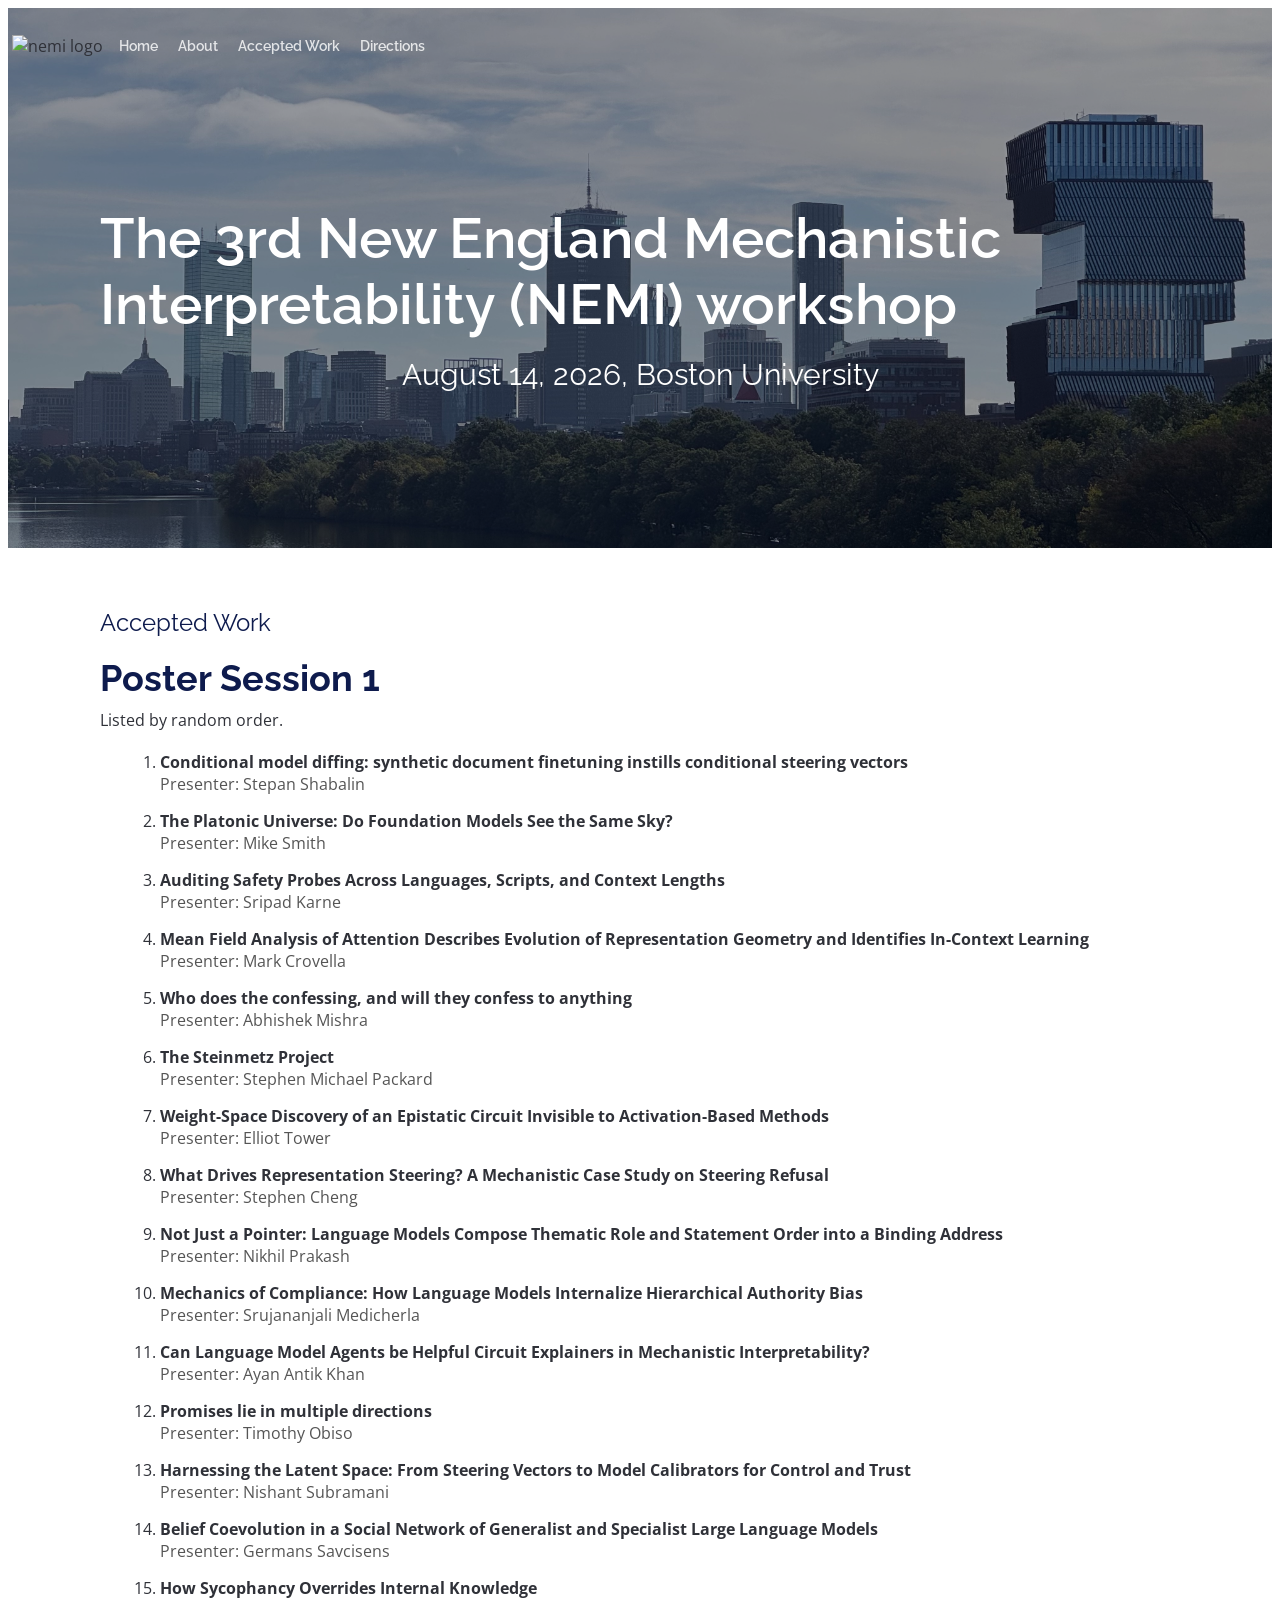
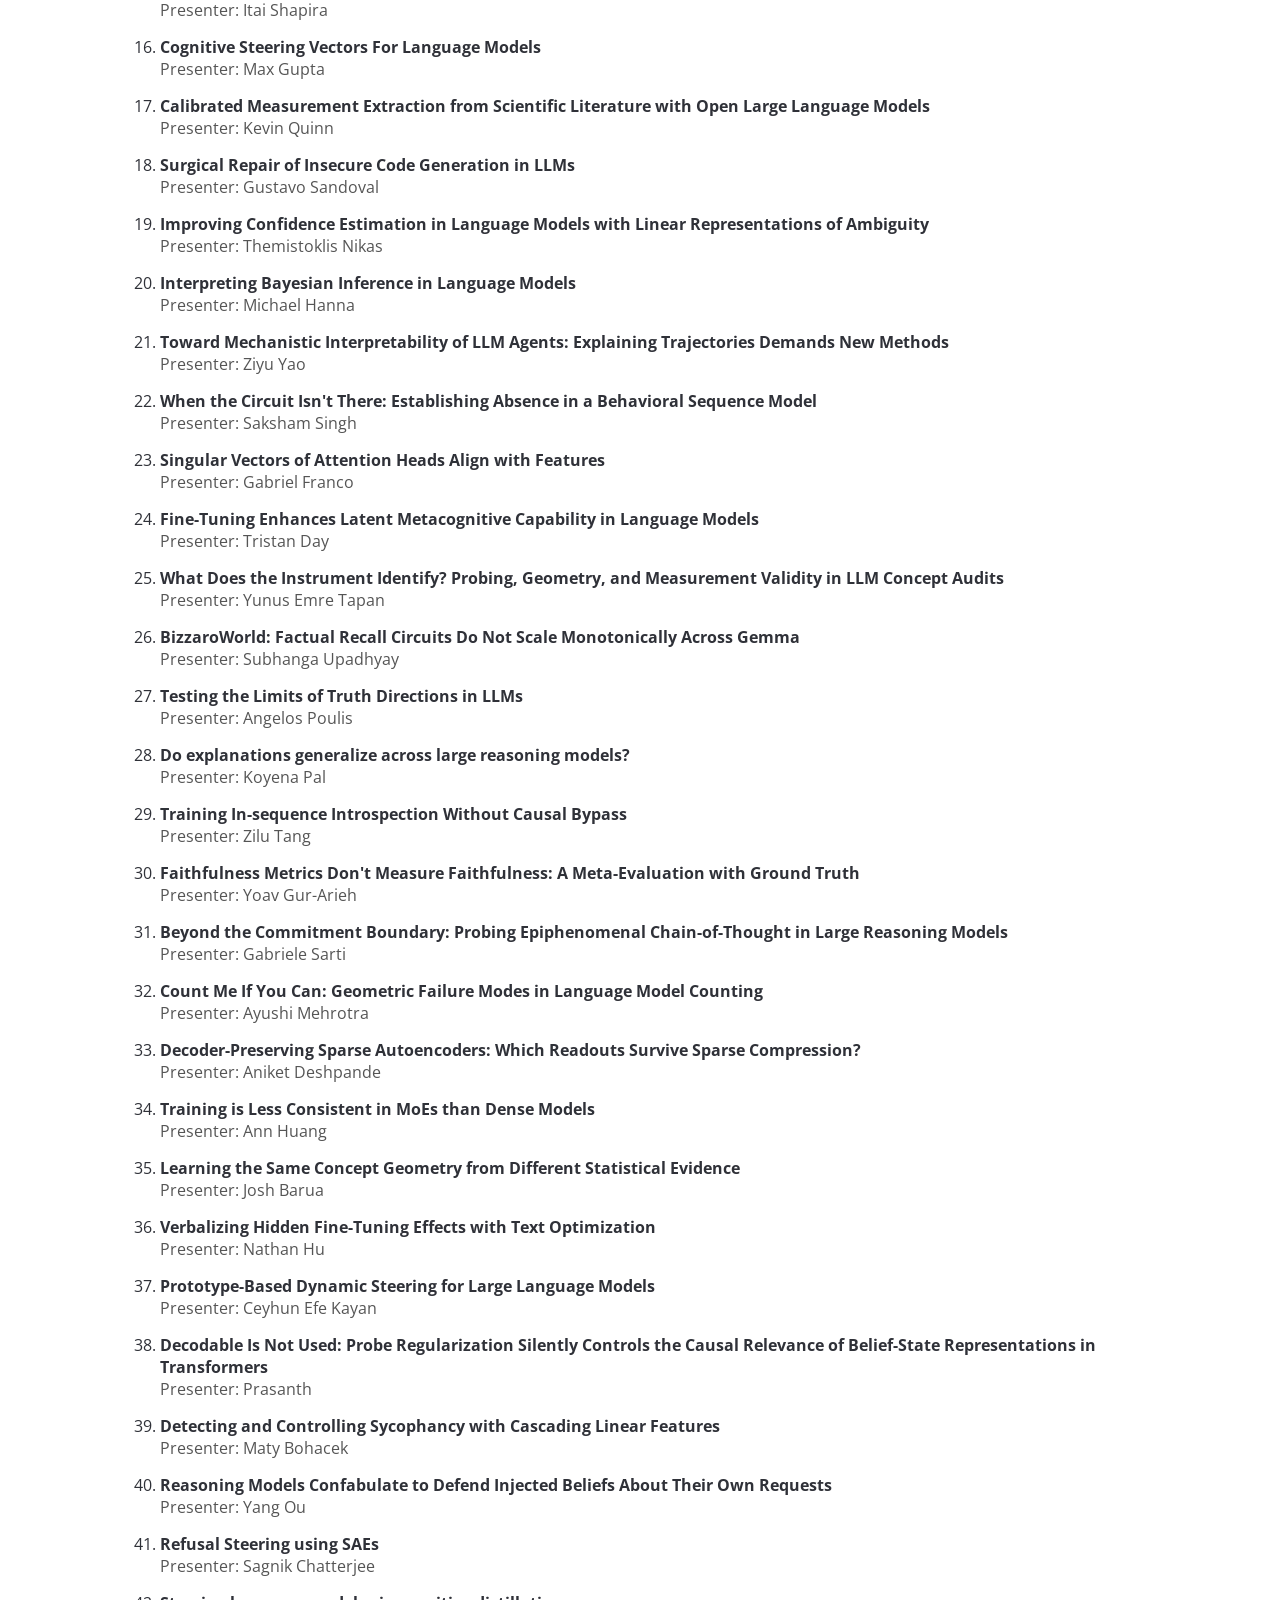
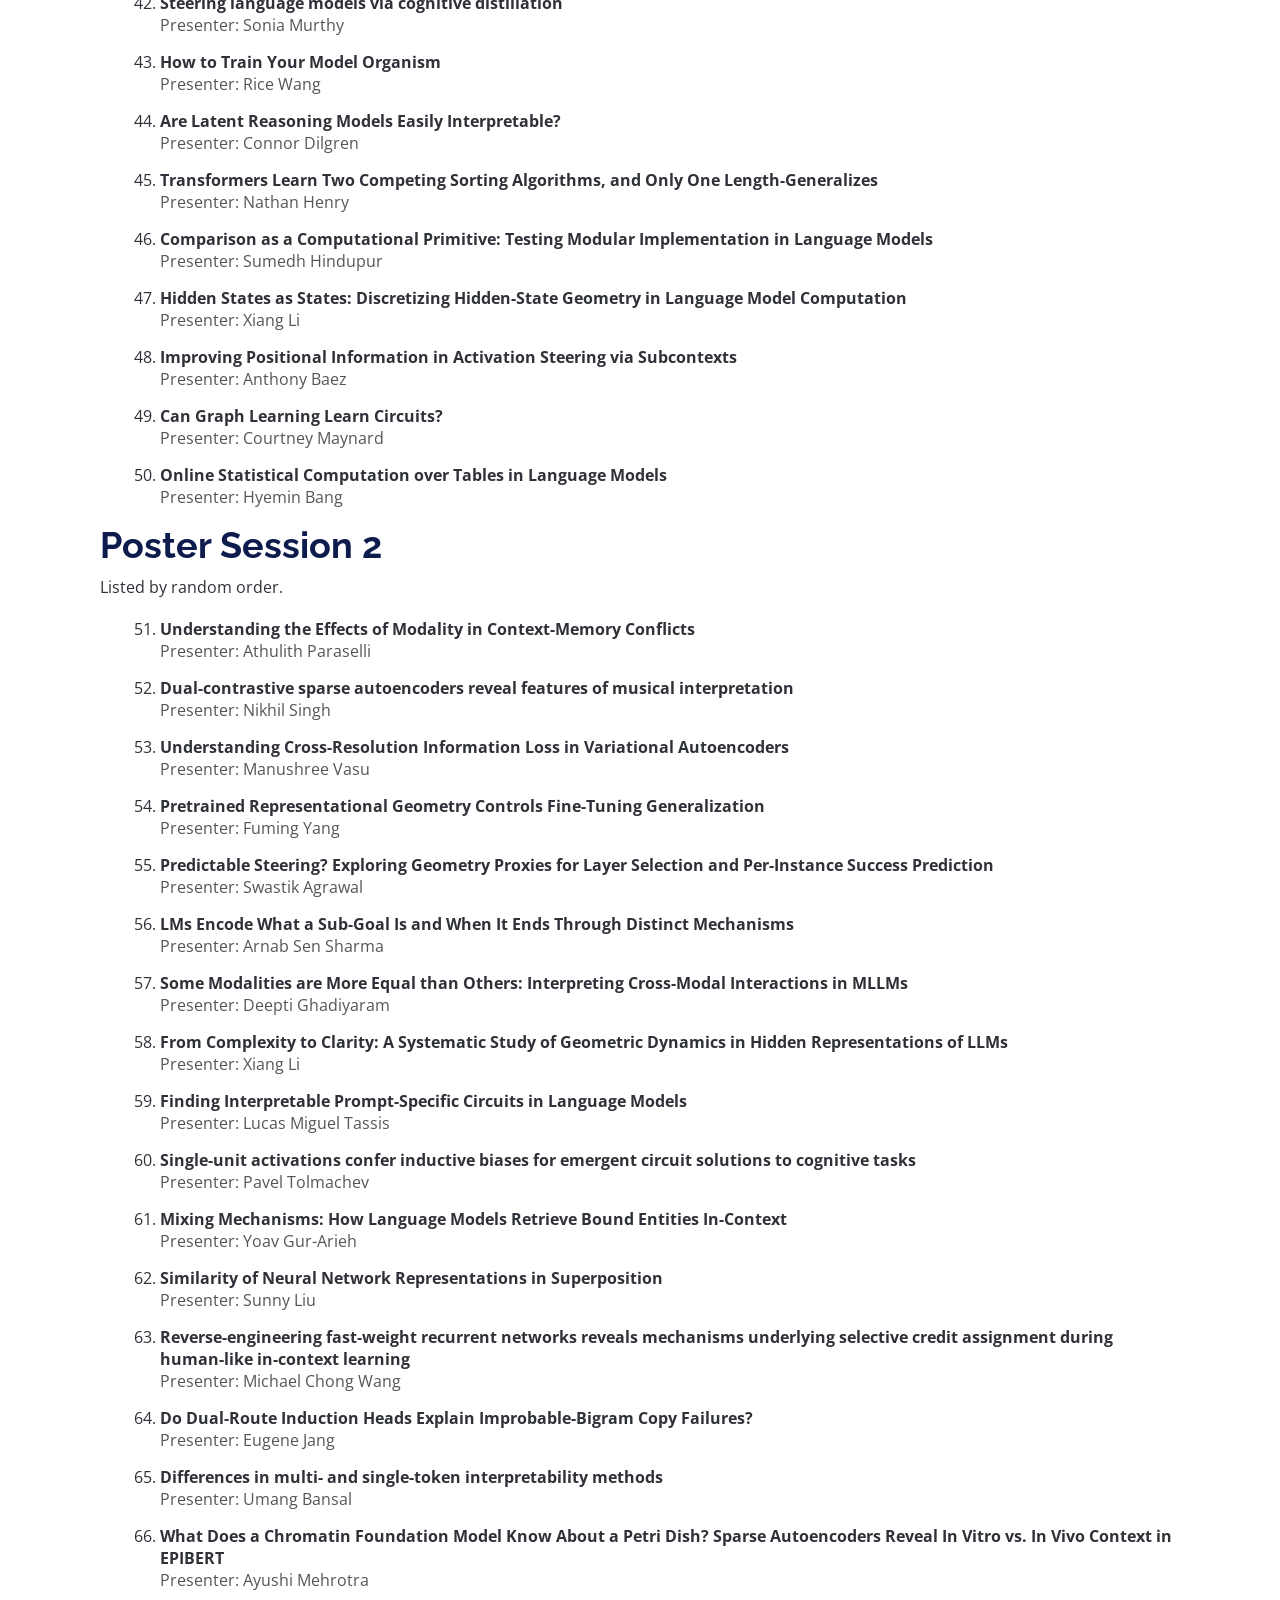
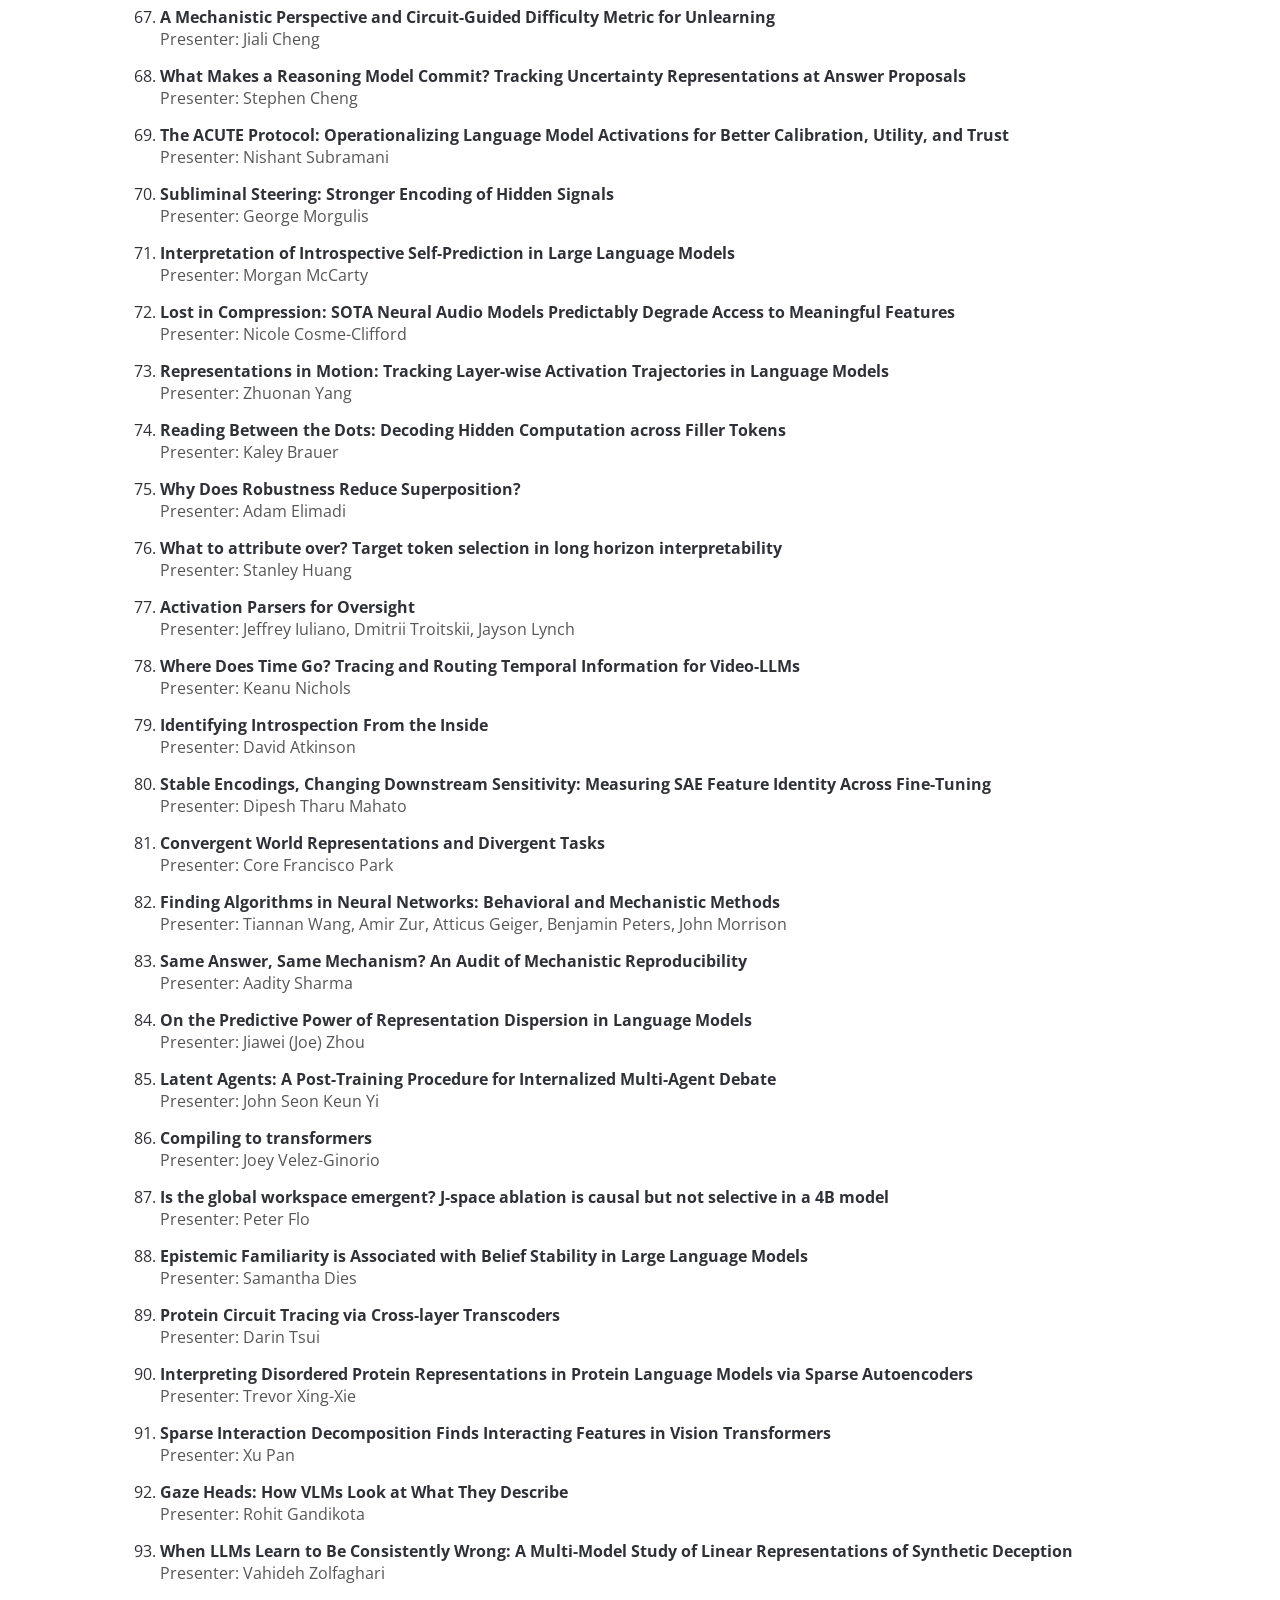
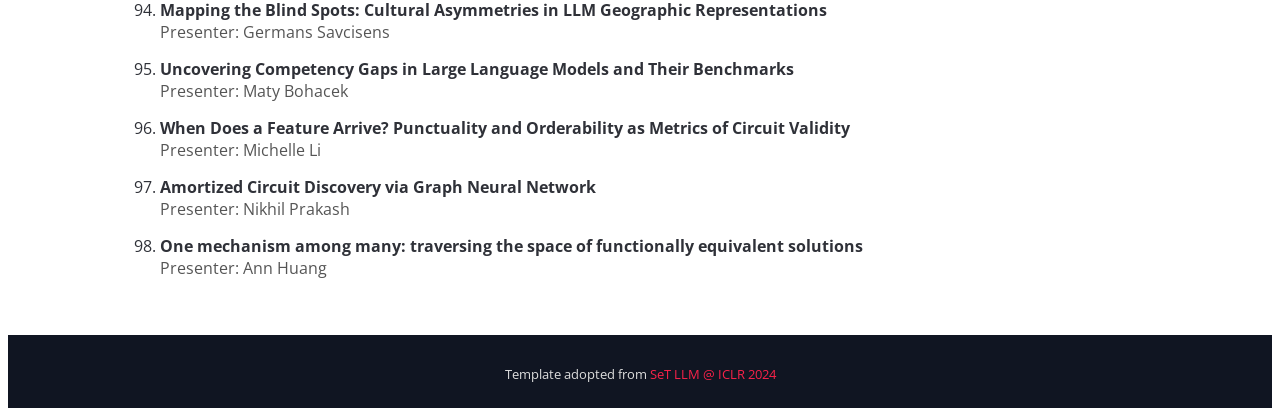
==== commit 788bfcb6: "merge + accepted work" ====
--- a/accepted_work.html
+++ b/accepted_work.html
@@ -219,14 +219,14 @@
               <li><span class="paper-title">Steering language models via cognitive distillation</span><br>
                   <span class="authors">Presenter: Sonia Murthy</span></li>
               
-              <li><span class="paper-title">The Fluid Assistant: Decomposing, Tracking, and Verbalizing Persona Shifts in LLMs</span><br>
-                  <span class="authors">Presenter: Taslim Mahbub</span></li>
+              <li><span class="paper-title">How to Train Your Model Organism</span><br>
+                  <span class="authors">Presenter: Rice Wang</span></li>
               
               <li><span class="paper-title">Are Latent Reasoning Models Easily Interpretable?</span><br>
                   <span class="authors">Presenter: Connor Dilgren</span></li>
               
-              <!-- <li><span class="paper-title">PhD Student</span><br>
-                  <span class="authors">Presenter: Nathan Henry</span></li> -->
+              <li><span class="paper-title">Transformers Learn Two Competing Sorting Algorithms, and Only One Length-Generalizes</span><br>
+                  <span class="authors">Presenter: Nathan Henry</span></li>
               
               <li><span class="paper-title">Comparison as a Computational Primitive: Testing Modular Implementation in Language Models</span><br>
                   <span class="authors">Presenter: Sumedh Hindupur</span></li>
@@ -383,9 +383,6 @@
               
               <li><span class="paper-title">When Does a Feature Arrive? Punctuality and Orderability as Metrics of Circuit Validity</span><br>
                   <span class="authors">Presenter: Michelle Li</span></li>
-              
-              <li><span class="paper-title">How to Train Your Model Organism</span><br>
-                  <span class="authors">Presenter: Rice Wang</span></li>
               
               <li><span class="paper-title">Amortized Circuit Discovery via Graph Neural Network</span><br>
                   <span class="authors">Presenter: Nikhil Prakash</span></li>
